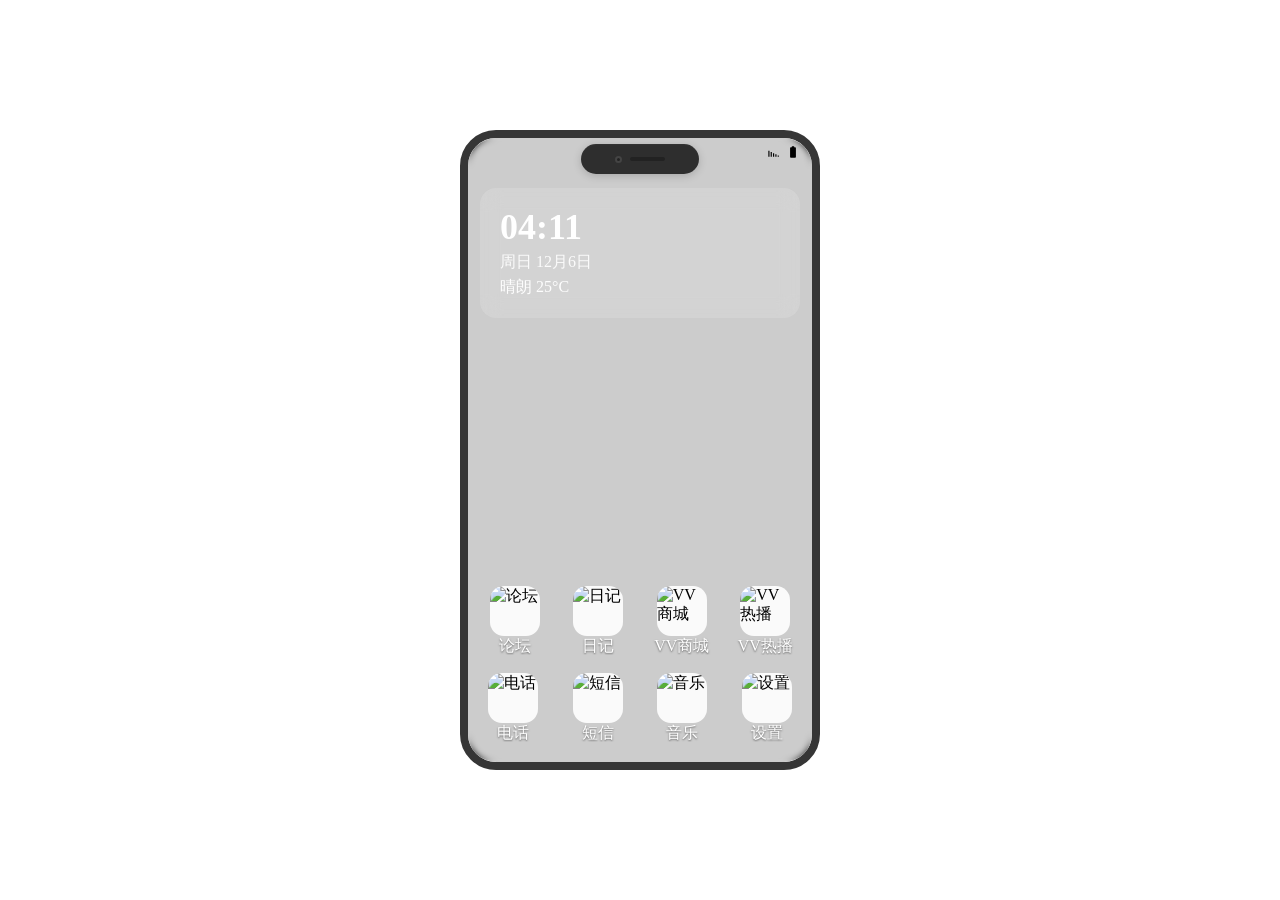
==== index.html @ 6dd8574f "目前最好" ====
<!DOCTYPE html>
<html lang="zh">
<head>
  <meta charset="UTF-8" />
  <meta name="viewport" content="width=device-width, initial-scale=1.0, maximum-scale=1.0, user-scalable=no" />
  <title>VVphone</title>
  <link rel="stylesheet" href="style.css" />
  <link rel="stylesheet" href="https://cdnjs.cloudflare.com/ajax/libs/cropperjs/1.6.1/cropper.min.css">
</head>
<body>
  <div class="phone-container" id="phoneContainer">
    <div class="screen-bg-overlay"></div>

    <div id="homePage" class="page">
      <div class="phone-notch">
        <div class="notch-sensor"></div>
        <div class="notch-forum"></div>
        <div class="notch-speaker"></div>
        <div class="notch-sensor"></div>
      </div>

      <div class="status-bar">
        <div class="status-bar-right">
          <svg class="status-icon-svg" viewBox="0 0 24 24"><path d="M20,20h2v-2h-2V20z M18,20h-2v-4h2V20z M14,20h-2v-6h2V20z M10,20H8v-8h2V20z M6,20H4v-10h2V20z"></path></svg>
          <svg class="status-icon-svg" viewBox="0 0 24 24"><path d="M15.67,4H14V2h-4v2H8.33C7.6,4,7,4.6,7,5.33v15.33C7,21.4,7.6,22,8.33,22h7.33c0.74,0,1.33-0.6,1.33-1.33V5.33C17,4.6,16.4,4,15.67,4z"></path></svg>
        </div>
      </div>

      <div class="widget-container">
        <div class="widget">
          <div class="time" id="mainTime">12:00</div>
          <div class="date" id="mainDate">周一 4月15日</div>
          <div class="weather" id="mainWeather">晴朗 25°C</div>
        </div>
      </div>

      <div class="app-grid">
        <div class="app-block" onclick="playClickSound(); triggerSlash('/send 查看论坛|/trigger')">
          <img id="icon-forum" src="https://origin.picgo.net/2026/04/15/screenshot_20260415_230401ac0e003ae5dbdd48.jpg" alt="论坛">
          <span>论坛</span>
        </div>
        <div class="app-block" onclick="playClickSound(); triggerSlash('/send 写日记|/trigger')">
          <img id="icon-diary" src="https://origin.picgo.net/2026/04/13/screenshot_20260413_214158c86ca004be758e29.jpg" alt="日记">
          <span>日记</span>
        </div>
        <div class="app-block" onclick="playClickSound(); triggerSlash('/send 逛商城|/trigger')">
          <img id="icon-vvshop" src="https://origin.picgo.net/2026/04/13/screenshot_20260413_214210c427fd5878af47f3.jpg" alt="VV商城">
          <span>VV商城</span>
        </div>
        <div class="app-block" onclick="playClickSound(); triggerSlash('/send 看直播|/trigger')">
          <img id="icon-vvplatform" src="https://origin.picgo.net/2026/04/13/screenshot_20260413_214221696afed7b7486be8.jpg" alt="VV热播">
          <span>VV热播</span>
        </div>
      </div>

      <div class="bottom-bar">
        <div class="app" onclick="playClickSound(); showDialog('addCallDialog')">
          <img id="icon-contact" src="https://origin.picgo.net/2026/04/13/screenshot_20260413_214204016ae99443901678.jpg" alt="电话">
          <span>电话</span>
        </div>
        <div class="app" onclick="playClickSound(); openContactPage()">
          <img id="icon-text" src="https://origin.picgo.net/2026/04/13/screenshot_20260413_2142073e7ab738f74ed308.jpg" alt="短信">
          <span>短信</span>
        </div>
        <div class="app" onclick="playClickSound(); triggerSlash('/send 播放音乐|/trigger')">
          <img id="icon-music" src="https://origin.picgo.net/2026/04/15/screenshot_20260415_2301265271c70deb5e9cc0.jpg" alt="音乐">
          <span>音乐</span>
        </div>
        <div class="app" onclick="playClickSound(); showDialog('settingDialog')">
          <img id="icon-setting" src="https://origin.picgo.net/2026/04/15/screenshot_20260415_230347988f62db5134cb2a.jpg" alt="设置">
          <span>设置</span>
        </div>
      </div>
    </div>

    <div id="contactPage" class="page">
      <div class="status-bar">
        <div class="status-bar-right">
          <svg class="status-icon-svg" viewBox="0 0 24 24"><path d="M20,20h2v-2h-2V20z M18,20h-2v-4h2V20z M14,20h-2v-6h2V20z M10,20H8v-8h2V20z M6,20H4v-10h2V20z"></path></svg>
          <svg class="status-icon-svg" viewBox="0 0 24 24"><path d="M15.67,4H14V2h-4v2H8.33C7.6,4,7,4.6,7,5.33v15.33C7,21.4,7.6,22,8.33,22h7.33c0.74,0,1.33-0.6,1.33-1.33V5.33C17,4.6,16.4,4,15.67,4z"></path></svg>
        </div>
      </div>

      <div class="contact-nav">
        <div class="back-btn" onclick="playClickSound(); backToHome()">
          <svg width="18" height="18" viewBox="0 0 24 24" fill="none"><path d="M15 18L9 12L15 6" stroke="#111" stroke-width="2" stroke-linecap="round"/></svg>
        </div>
        <div class="nav-title">消息</div>
        <div class="nav-action" onclick="playClickSound();showDialog('addContactDialog')">＋</div>
      </div>

      <div class="contact-body with-bottom-tabs">
        <div id="directPanel" class="panel active">
          <div class="chat-list" id="chatList"></div>
        </div>
        <div id="groupPanel" class="panel">
          <div class="chat-list" id="groupList"></div>
        </div>
        <div id="feedPanel" class="panel">
          <div class="feed-panel-wrap">
            <div class="feed-header-cover" id="feedCover">
              <div class="feed-user-box">
                <div class="feed-user-name" id="feedUserName">我</div>
                <div class="feed-user-avatar"><img id="feedMyAvatar" src="" alt=""></div>
              </div>
            </div>
            <div class="feed-list" id="feedList"></div>
          </div>
        </div>
   
        <div id="profilePage" class="panel contact-tab-page" style="display:none;">
          <div class="profile-page">
            <div class="profile-header-card">
              <label class="profile-avatar-wrap">
                <img id="myProfileAvatar" data-my-profile-avatar src="" alt="我的头像" class="profile-avatar" />
                <input id="profileAvatarInput" type="file" accept="image/*" hidden />
              </label>

              <div id="profileNickname" class="profile-nickname clickable" onclick="playClickSound();openProfileNicknameDialog()">我</div>
            </div>

            <div class="profile-section">
              <div class="profile-setting-item">
                <div class="profile-setting-text">
                  <div class="profile-setting-title">头像统一</div>
                  <div class="profile-setting-desc">开启后，聊天头像 / 动态头像 / 主页头像统一</div>
                </div>
                <label class="switch">
                  <input id="avatarUnifiedSwitch" type="checkbox" onchange="toggleAvatarUnified(this.checked)" />
                  <span class="switch-slider"></span>
                </label>
              </div>

              <div class="profile-setting-item">
                <div class="profile-setting-text">
                  <div class="profile-setting-title">背景统一</div>
                  <div class="profile-setting-desc">开启后，所有聊天会话共用同一张背景</div>
                </div>
                <label class="switch">
                  <input id="backgroundUnifiedSwitch" type="checkbox" onchange="toggleBackgroundUnified(this.checked)" />
                  <span class="switch-slider"></span>
                </label>
              </div>

              <div class="profile-setting-item clickable" onclick="playClickSound();openStickerImportDialog('file')">
                <div class="profile-setting-text">
                  <div class="profile-setting-title">导入表情</div>
                  <div class="profile-setting-desc">一次最多导入 20 张，可稍后在聊天里修改名称</div>
                </div>
                <div class="profile-setting-value">导入</div>
              </div>

              <div class="profile-setting-item clickable" onclick="playClickSound();document.getElementById('feedCoverInput')?.click()">
                <div class="profile-setting-text">
                  <div class="profile-setting-title">朋友圈封面</div>
                  <div class="profile-setting-desc">设置动态页顶部封面</div>
                </div>
                <div class="profile-setting-value">更换</div>
              </div>

              <div class="profile-setting-item clickable" onclick="playClickSound();triggerGlobalBgPick()">
                <div class="profile-setting-text">
                  <div class="profile-setting-title">一键更换背景</div>
                  <div class="profile-setting-desc">设置统一聊天背景</div>
                </div>
                <div class="profile-setting-value">选择</div>
              </div>

              <input id="globalBgInput" type="file" accept="image/*" hidden />

              <div class="profile-setting-item clickable" onclick="playClickSound();handleWalletClick()">
                <div class="profile-setting-text">
                  <div class="profile-setting-title">钱包</div>
                  <div class="profile-setting-desc">点击可获得 10 元</div>
                </div>
                <div id="walletBalance" class="profile-setting-value">¥0</div>
              </div>

              <div class="profile-setting-item">
                <div class="profile-setting-text">
                  <div class="profile-setting-title">界面字体</div>
                  <div class="profile-setting-desc">下一步接入字体切换</div>
                </div>
                <div class="profile-setting-value">待开发</div>
              </div>
            </div>
          </div>
        </div>

        <div class="contact-tabs bottom-tabs">
          <div class="contact-tab active" data-tab="direct" onclick="playClickSound();switchContactTab('direct')">聊天</div>
          <div class="contact-tab" data-tab="group" onclick="playClickSound();switchContactTab('group')">群聊</div>
          <div class="contact-tab" data-tab="feed" onclick="playClickSound();switchContactTab('feed')">动态</div>
          <div class="contact-tab" data-tab="profile" onclick="playClickSound();switchContactTab('profile')">我的</div>        
        </div>
      </div>
    </div>

    <div id="chatDetailPage" class="page">
      <div class="status-bar">
        <div class="status-bar-right">
          <svg class="status-icon-svg" viewBox="0 0 24 24"><path d="M20,20h2v-2h-2V20z M18,20h-2v-4h2V20z M14,20h-2v-6h2V20z M10,20H8v-8h2V20z M6,20H4v-10h2V20z"></path></svg>
          <svg class="status-icon-svg" viewBox="0 0 24 24"><path d="M15.67,4H14V2h-4v2H8.33C7.6,4,7,4.6,7,5.33v15.33C7,21.4,7.6,22,8.33,22h7.33c0.74,0,1.33-0.6,1.33-1.33V5.33C17,4.6,16.4,4,15.67,4z"></path></svg>
        </div>
      </div>

      <div class="chat-header">
        <div class="back-btn" onclick="playClickSound(); backToContactList()">
          <svg width="18" height="18" viewBox="0 0 24 24" fill="none"><path d="M15 18L9 12L15 6" stroke="#111" stroke-width="2" stroke-linecap="round"/></svg>
        </div>
        <div class="chat-title" id="chatDetailName">联系人</div>
        <div class="chat-action" onclick="playClickSound(); openChatSettingPage()">⋯</div>
      </div>

      <div class="chat-detail-bg" id="chatBackgroundLayer"></div>
      <div class="chat-detail-mask"></div>

      <div class="message-area" id="messageArea"></div>

      <div class="input-toolbar">
        <div class="composer-quote-preview" id="composerQuotePreview">
          <div class="composer-quote-text" id="composerQuoteText"></div>
          <button class="small-x-btn" onclick="playClickSound();clearComposerQuote()">✕</button>
        </div>

        <div class="composer-attachments" id="composerAttachments"></div>

        <div class="input-row">
          <textarea id="chatInput" placeholder></textarea>
          <button onclick="playClickSound();sendMessage()">发送</button>
        </div>

        <div class="toolbar-row-bottom">
          <div class="toolbar-icons">
            <svg onclick="playClickSound(); pickComposerImage()" viewBox="0 0 24 24"><path d="M21 19V5c0-1.1-.9-2-2-2H5c-1.1 0-2 .9-2 2v14c0 1.1.9 2 2 2h14c1.1 0 2-.9 2-2zM8.5 13.5l2.5 3.01L14.5 12l4.5 6H5l3.5-4.5z"/></svg>
            <svg onclick="playClickSound(); toggleEmojiPanel()" viewBox="0 0 24 24"><circle cx="12" cy="12" r="10" fill="#FFD93D"/><circle cx="8" cy="10" r="1.5" fill="#000"/><circle cx="16" cy="10" r="1.5" fill="#000"/><path d="M8 15c1.5 2 4 2 5.5 0" stroke="#000" stroke-width="1.5" fill="none"/></svg>
            <svg onclick="playClickSound(); openTransferDialog()" viewBox="0 0 24 24"><path d="M20 4H4c-1.1 0-2 .9-2 2v12c0 1.1.9 2 2 2h16c1.1 0 2-.9 2-2V6c0-1.1-.9-2-2-2zm0 14H4V6h16v12zM7 10h2v4H7zm4-2h2v8h-2zm4 4h2v2h-2z"/></svg>
            <svg onclick="playClickSound(); openCallFromChat()" viewBox="0 0 24 24"><path d="M6.62 10.79a15.053 15.053 0 006.59 6.59l2.2-2.2a1 1 0 011.01-.24c1.11.37 2.3.57 3.54.57a1 1 0 011 1V20a1 1 0 01-1 1C10.85 21 3 13.15 3 3a1 1 0 011-1h3.5a1 1 0 011 1c0 1.24.2 2.43.57 3.54a1 1 0 01-.24 1.01l-2.21 2.24z"/></svg>
            <svg onclick="playClickSound(); addVoiceDraft()" viewBox="0 0 24 24"><path d="M12 14c1.66 0 3-1.34 3-3V5a3 3 0 10-6 0v6c0 1.66 1.34 3 3 3zm5.3-3c0 3-2.54 5.1-5.3 5.1S6.7 14 6.7 11H5c0 3.53 2.61 6.43 6 6.92V21h2v-3.08c3.39-.49 6-3.39 6-6.92h-1.7z"/></svg>
          </div>
          <button type="button" class="reply-trigger-btn" onclick="playClickSound();replyCurrentChat()">回复</button>
        </div>

        <div class="emoji-panel" id="emojiPanel">
          <div class="emoji-drawer-bar"></div>
          <div class="emoji-panel-grid" id="emojiPanelGrid"></div>
        </div>
      </div>
    </div>

    <div id="chatSettingPage" class="page">
      <div class="status-bar">
        <div class="status-bar-right">
          <svg class="status-icon-svg" viewBox="0 0 24 24"><path d="M20,20h2v-2h-2V20z M18,20h-2v-4h2V20z M14,20h-2v-6h2V20z M10,20H8v-8h2V20z M6,20H4v-10h2V20z"></path></svg>
          <svg class="status-icon-svg" viewBox="0 0 24 24"><path d="M15.67,4H14V2h-4v2H8.33C7.6,4,7,4.6,7,5.33v15.33C7,21.4,7.6,22,8.33,22h7.33c0.74,0,1.33-0.6,1.33-1.33V5.33C17,4.6,16.4,4,15.67,4z"></path></svg>
        </div>
      </div>

      <div class="setting-header">
        <div class="back-btn" onclick="playClickSound(); backToChatDetail()">
          <svg width="18" height="18" viewBox="0 0 24 24" fill="none"><path d="M15 18L9 12L15 6" stroke="#111" stroke-width="2" stroke-linecap="round"/></svg>
        </div>
        <div class="setting-title">聊天设置</div>
        <div style="width:60px;"></div>
      </div>

      <div class="setting-page-body">
        <div class="profile-name-block">
          <h4 id="profileTitleName"></h4>
        </div>

        <div class="profile-setting-content">
          <div class="setting-group">
            <div class="setting-group-title">头像预览</div>
            <div class="setting-row">
              <div class="setting-row-left">
                <div class="setting-row-title">我的头像</div>
              </div>
              <div class="profile-preview-row">
                <div class="preview-avatar"><img id="profileMyAvatarPreview" src="" alt=""></div>
                <button type="button" onclick="playClickSound();document.getElementById('myAvatarInput')?.click()">更换</button>
              </div>
            </div>
            <div class="setting-row">
              <div class="setting-row-left">
                <div class="setting-row-title">对方头像</div>
              </div>
              <div class="profile-preview-row">
                <div class="preview-avatar"><img id="profileTheirAvatarPreview" src="" alt=""></div>
                <label for="theirAvatarInput">更换</label>
              </div>
            </div>
          </div>

          <div class="setting-group">
            <div class="setting-group-title">聊天外观</div>
            <div class="setting-row">
              <div class="setting-row-left">
                <div class="setting-row-title">聊天背景</div>
              </div>
              <button type="button" onclick="playClickSound();document.getElementById('chatBgInput')?.click()">上传</button>
            </div>
            <div class="setting-row">
              <div class="setting-row-left">
                <div class="setting-row-title">气泡格式</div>
              </div>
              <button type="button" onclick="playClickSound();openBubbleSettingPanel()">设置</button>
            </div>
          </div>

          <div class="setting-group">
            <div class="setting-group-title">时间设置</div>
            <div class="setting-row">
              <div class="setting-row-left">
                <div class="setting-row-title">时间模式</div>
              </div>
              <select id="timeModeSelect" onchange="playClickSound();onTimeModeChange()" title="时间模式选择">
                <option value="story">跟随剧情</option>
                <option value="manual">手动设置</option>
                <option value="real">跟随现实</option>
              </select>
            </div>
            <div class="setting-row" id="manualTimeRow" style="display:none;">
              <div class="setting-row-left">
                <div class="setting-row-title">设置时间</div>
              </div>
              <input type="datetime-local" id="manualTimeInput" onchange="onManualTimeChange()" style="font-size:13px;padding:6px 8px;border:1px solid #000;border-radius:8px;background:#fff;">
            </div>
            <div class="setting-row" id="currentTimePreview">
              <div class="setting-row-left">
                <div class="setting-row-title">当前时间</div>
              </div>
              <div id="timePreviewValue" style="font-size:13px;color:#555;">--</div>
            </div>
          </div>

          <div class="setting-group">
            <div class="setting-group-title">关系与状态</div>
            <div class="setting-row">
              <div class="setting-row-left">
                <div class="setting-row-title">拉黑状态</div>
              </div>
              <div class="toggle-chip" id="blockToggleChip" onclick="playClickSound();toggleBlockCurrentContact()">未拉黑</div>
            </div>
          </div>

          <div class="setting-group danger-row">
            <div class="setting-group-title">危险操作</div>
            <div class="setting-row">
              <div class="setting-row-left">
                <div class="setting-row-title">清空聊天记录</div>
              </div>
              <button onclick="playClickSound();clearCurrentChatHistory()">清空</button>
            </div>
            <div class="setting-row">
              <div class="setting-row-left">
                <div class="setting-row-title">删除聊天</div>
              </div>
              <button onclick="playClickSound();deleteCurrentChatFromSetting()">删除</button>
            </div>
          </div>

          <input id="myAvatarInput" type="file" accept="image/*" hidden />
          <input id="theirAvatarInput" type="file" accept="image/*" hidden />
          <input id="chatBgInput" type="file" accept="image/*" hidden />
        </div>
      </div>
    </div>

    <div id="callPage" class="page">
      <div class="status-bar">
        <div class="status-bar-right">
          <svg class="status-icon-svg" viewBox="0 0 24 24"><path d="M20,20h2v-2h-2V20z M18,20h-2v-4h2V20z M14,20h-2v-6h2V20z M10,20H8v-8h2V20z M6,20H4v-10h2V20z"></path></svg>
          <svg class="status-icon-svg" viewBox="0 0 24 24"><path d="M15.67,4H14V2h-4v2H8.33C7.6,4,7,4.6,7,5.33v15.33C7,21.4,7.6,22,8.33,22h7.33c0.74,0,1.33-0.6,1.33-1.33V5.33C17,4.6,16.4,4,15.67,4z"></path></svg>
        </div>
      </div>

      <div class="call-header">
        <div class="back-btn" onclick="playClickSound(); closeCallPage()">
          <svg width="18" height="18" viewBox="0 0 24 24" fill="none"><path d="M15 18L9 12L15 6" stroke="#111" stroke-width="2" stroke-linecap="round"/></svg>
        </div>
        <div class="call-title">电话</div>
        <div style="width:60px;"></div>
      </div>

      <div class="call-body">
        <div class="call-avatar"><img id="callAvatar" src="" alt="头像"></div>
        <div class="call-name" id="callName">联系人</div>
        <div class="call-status" id="callStatus">正在连接…</div>
        <div class="call-transcript" id="callTranscript"></div>

        <div class="call-input-area">
          <textarea id="callInput" placeholder="对TA说点什么，换行可拆成多句..."></textarea>
          <button onclick="playClickSound();sendCallMessage()">发送</button>
        </div>

        <div class="call-actions">
          <button class="call-action-btn sms" onclick="playClickSound();jumpCallToChat()">发短信</button>
          <button class="call-action-btn end" onclick="playClickSound();endCall()">挂断</button>
        </div>
      </div>
    </div>

    <div id="incomingCallPage" class="page">
      <div class="status-bar">
        <div class="status-bar-right">
          <svg class="status-icon-svg" viewBox="0 0 24 24"><path d="M20,20h2v-2h-2V20z M18,20h-2v-4h2V20z M14,20h-2v-6h2V20z M10,20H8v-8h2V20z M6,20H4v-10h2V20z"></path></svg>
          <svg class="status-icon-svg" viewBox="0 0 24 24"><path d="M15.67,4H14V2h-4v2H8.33C7.6,4,7,4.6,7,5.33v15.33C7,21.4,7.6,22,8.33,22h7.33c0.74,0,1.33-0.6,1.33-1.33V5.33C17,4.6,16.4,4,15.67,4z"></path></svg>
        </div>
      </div>

      <div class="call-header">
        <div style="width:60px;"></div>
        <div class="call-title">来电</div>
        <div style="width:60px;"></div>
      </div>

      <div class="incoming-body">
        <div class="incoming-avatar"><img id="incomingAvatar" src="" alt=""></div>
        <div class="incoming-name" id="incomingName">联系人</div>
        <div class="incoming-sub">来电中…</div>

        <div class="swipe-area">
          <div class="swipe-track" id="swipeTrack">
            <div class="swipe-hint-left">向左拒接</div>
            <div class="swipe-hint-right">向右接听</div>
            <div class="swipe-thumb center-start" id="swipeThumb">●</div>
          </div>
        </div>
      </div>
    </div>

    <div id="settingDialog" class="dialog">
      <div class="dialog-content">
        <h3>自定义设置</h3>
        <div style="margin-bottom:12px;">
          <label style="font-size:13px; display:block; margin-bottom:5px;">📱 手机边框颜色：</label>
          <input type="color" id="borderColorPicker" value="#363636" style="padding:4px; height:40px;">
        </div>
        <div style="margin-bottom:12px;">
          <label style="font-size:13px; display:block; margin-bottom:5px;">✏️ 主屏幕字体颜色：</label>
          <input type="color" id="textColorPicker" value="#ffffff" style="padding:4px; height:40px;">
        </div>
        <select id="iconSelect">
          <option value="">请选择要替换的图标</option>
          <option value="icon-forum">论坛</option>
          <option value="icon-diary">日记</option>
          <option value="icon-vvshop">VV商城</option>
          <option value="icon-vvplatform">VV热播</option>
          <option value="icon-contact">电话</option>
          <option value="icon-text">短信</option>
          <option value="icon-music">音乐</option>
          <option value="icon-setting">设置</option>
          <option value="wallpaper">手机壁纸</option>
        </select>
        <div style="margin:12px 0;">
          <label style="font-size:13px;">屏幕背景透明度：</label>
          <input type="range" id="bgOpacity" min="0" max="0.8" step="0.05" value="0.2">
        </div>
        <div style="margin:12px 0;">
          <label style="font-size:13px;">屏幕磨砂模糊度：</label>
          <input type="range" id="bgBlur" min="0" max="20" step="1" value="3">
        </div>
        <input type="file" id="imageUpload" accept="image/*">
        <div class="preview-box"><span>图片预览区</span></div>
        <div class="dialog-buttons">
          <button onclick="playClickSound();confirmReplace()">确认替换</button>
          <button onclick="playClickSound();closeDialog('settingDialog')">关闭</button>
        </div>
      </div>
    </div>

    <!-- 添加联系人 - 主选择弹窗 -->
    <div id="addContactDialog" class="dialog">
      <div class="dialog-content">
        <h3>添加联系人</h3>
        <div class="dialog-buttons" style="flex-direction:column;gap:12px;">
          <button onclick="playClickSound();closeDialog('addContactDialog');showDialog('existingBridgeDialog')" style="width:100%;padding:12px;font-size:15px;">已绑定角色（新建会话）</button>
          <button onclick="playClickSound();closeDialog('addContactDialog');showDialog('newBridgeDialog')" style="width:100%;padding:12px;font-size:15px;">新绑定角色</button>
          <button onclick="playClickSound();closeDialog('addContactDialog')" style="width:100%;padding:12px;font-size:15px;color:#999;">取消</button>
        </div>
      </div>
    </div>

    <!-- 已绑定角色 - 选择并新建会话 -->
    <div id="existingBridgeDialog" class="dialog">
      <div class="dialog-content">
        <h3>选择已绑定角色</h3>
        <div id="existingBridgeList" style="max-height:200px;overflow-y:auto;margin-bottom:12px;"></div>
        <input type="text" id="existingBridgeDisplayName" placeholder="备注名（选填，默认同角色名）">
        <div class="dialog-buttons">
          <button onclick="playClickSound();addContactFromExisting()">新建会话</button>
          <button onclick="playClickSound();closeDialog('existingBridgeDialog')">取消</button>
        </div>
      </div>
    </div>

    <!-- 新绑定角色 -->
    <div id="newBridgeDialog" class="dialog">
      <div class="dialog-content">
        <h3>新绑定角色</h3>
        <input type="text" id="newBridgeDisplayName" placeholder="备注名（选填，默认同角色名）">
        <input type="text" id="newBridgeName" placeholder="绑定角色名（必填）">
        <div class="dialog-buttons">
          <button onclick="playClickSound();addContactFromNew()">确认添加</button>
          <button onclick="playClickSound();closeDialog('newBridgeDialog')">取消</button>
        </div>
      </div>
    </div>

    <!-- 修改备注弹窗 -->
    <div id="renameDialog" class="dialog">
      <div class="dialog-content">
        <h3>修改备注</h3>
        <input type="text" id="renameInput" placeholder="输入新备注名">
        <div style="font-size:12px;color:#888;margin-bottom:12px;" id="renameInfo"></div>
        <div class="dialog-buttons">
          <button onclick="playClickSound();confirmRename()">确认</button>
          <button onclick="playClickSound();closeDialog('renameDialog')">取消</button>
        </div>
      </div>
    </div>

    <div id="addCallDialog" class="dialog">
      <div class="dialog-content">
        <h3>拨打电话</h3>
        <input type="text" id="callTargetName" placeholder="请输入要拨打的角色名称">
        <div class="dialog-buttons">
          <button onclick="playClickSound();startCallFromDialog()">拨出</button>
          <button onclick="playClickSound();closeDialog('addCallDialog')">取消</button>
        </div>
      </div>
    </div>

    <div id="addGroupDialog" class="dialog">
      <div class="dialog-content">
        <h3>新建群聊</h3>
        <input type="text" id="groupName" placeholder="请输入群聊名称">
        <textarea id="groupMembers" placeholder="输入成员名称，换行分隔"></textarea>
        <div class="dialog-buttons">
          <button onclick="playClickSound();addGroup()">创建群聊</button>
          <button onclick="playClickSound();closeDialog('addGroupDialog')">取消</button>
        </div>
      </div>
    </div>

    <div id="postFeedDialog" class="dialog">
      <div class="dialog-content">
        <h3>发布动态</h3>
        <textarea id="feedContentInput" placeholder="分享这一刻..."></textarea>
        <input type="file" id="feedPostImages" accept="image/*" multiple>
        <div class="preview-box" id="feedPostPreview"><span>最多9张图片</span></div>
        <div class="dialog-buttons">
          <button onclick="playClickSound();addFeedPost()">发布</button>
          <button onclick="playClickSound();closeDialog('postFeedDialog')">取消</button>
        </div>
      </div>
    </div>

    <div id="feedImageViewer" class="feed-image-viewer" onclick="playClickSound();closeFeedImageViewer()">
      <img id="feedImageViewerImg" src="" alt="">
    </div>

    <div id="transferDialog" class="dialog">
      <div class="dialog-content">
        <h3>转账</h3>
        <input type="number" id="transferAmount" placeholder="请输入金额">
        <input type="text" id="transferNote" placeholder="备注（可选）">
        <div class="dialog-buttons">
          <button onclick="playClickSound();confirmTransfer()">确认转账</button>
          <button onclick="playClickSound();closeDialog('transferDialog')">取消</button>
        </div>
      </div>
    </div>

    <div id="receiveTransferDialog" class="dialog">
      <div class="dialog-content transfer-receive-panel">
        <div class="transfer-popup-card">
          <div class="transfer-popup-title">转账</div>
          <div id="receiveTransferAmount" class="transfer-popup-amount">¥0</div>
          <div id="receiveTransferNote" class="transfer-popup-note">备注</div>
          <div id="receiveTransferState" class="transfer-popup-state">待收款</div>
        </div>

        <div id="receiveTransferActions" class="dialog-buttons transfer-popup-actions">
          <button onclick="playClickSound();returnIncomingTransfer()">退回</button>
          <button onclick="playClickSound();acceptIncomingTransfer()">确认接受</button>
        </div>

        <div class="dialog-buttons">
          <button onclick="playClickSound();closeDialog('receiveTransferDialog')">关闭</button>
        </div>
      </div>
    </div>

    <div id="imageSendDialog" class="dialog">
      <div class="dialog-content">
        <h3>发送图片</h3>
        <input type="file" id="sendImageInput" accept="image/*">
        <div class="preview-box" id="sendImagePreviewBox"><span>图片预览区</span></div>
        <input type="text" id="sendImageDesc" placeholder="图片描述（可选）">
        <div class="dialog-buttons">
          <button onclick="playClickSound();confirmImageDraft()">确认</button>
          <button onclick="playClickSound();closeDialog('imageSendDialog')">取消</button>
        </div>
      </div>
    </div>

    <div id="voiceDialog" class="dialog">
      <div class="dialog-content">
        <h3>发送语音</h3>
        <textarea id="voiceTextInput" placeholder="请输入语音转文字内容..."></textarea>
        <input type="number" id="voiceDurationInput" placeholder="语音时长（秒，可选）">
        <div class="dialog-buttons">
          <button onclick="playClickSound();confirmVoiceDraft()">确认</button>
          <button onclick="playClickSound();closeDialog('voiceDialog')">取消</button>
        </div>
      </div>
    </div>

    <div id="stickerImportDialog" class="dialog">
      <div class="dialog-content">
        <h3>添加表情包</h3>
        <input type="text" id="stickerNameInput" placeholder="表情名称 / 识别描述">
        <input type="text" id="stickerUrlInput" placeholder="图片URL（URL添加时填写）">
        <input type="file" id="stickerFileInput" accept="image/*" multiple>
        <div class="preview-box" id="stickerImportPreview"><span>表情预览区</span></div>
        <div class="dialog-buttons">
          <button onclick="playClickSound();confirmStickerImport()">确认添加</button>
          <button onclick="playClickSound();closeDialog('stickerImportDialog')">取消</button>
        </div>
      </div>
    </div>

    <div id="profileNicknameDialog" class="dialog">
      <div class="dialog-content">
        <h3>修改昵称</h3>
        <input type="text" id="profileNicknameDialogInput" maxlength="20" placeholder="请输入昵称">
        <div class="dialog-buttons">
          <button onclick="playClickSound();confirmProfileNicknameChange()">确认</button>
          <button onclick="playClickSound();closeDialog('profileNicknameDialog')">取消</button>
        </div>
      </div>
    </div>

    <!-- 气泡设置面板 -->
    <div id="bubbleSettingPanel" class="bubble-setting-overlay" style="display:none;">
      <div class="bubble-setting-container">
        <!-- 顶部栏 -->
        <div class="bubble-setting-header">
          <button class="bubble-back-btn" onclick="playClickSound();closeBubbleSettingPanel()">←</button>
          <div class="bubble-setting-title">气泡格式</div>
          <button class="bubble-reset-btn" onclick="playClickSound();resetBubbleSetting()">重置</button>
        </div>

        <!-- 角色/用户 切换 Tab -->
        <div class="bubble-tab-bar">
          <div class="bubble-tab active" data-tab="ai" onclick="playClickSound();switchBubbleTab('ai')">角色气泡</div>
          <div class="bubble-tab" data-tab="user" onclick="playClickSound();switchBubbleTab('user')">我的气泡</div>
        </div>

        <!-- 预览区 -->
        <div class="bubble-preview-area">
          <div class="bubble-preview-wrapper">
            <div id="bubblePreviewBox" class="bubble-preview-box" style="background:#fff;color:#000;">
              预览
            </div>
          </div>
        </div>

        <!-- 设置区 -->
        <div class="bubble-controls">
          <div class="bubble-control-row">
            <span class="bubble-control-label">气泡颜色</span>
            <div class="bubble-color-group">
              <input type="color" id="bubbleBgColorPicker" value="#ffffff"
                    oninput="onBubbleColorChange()">
              <span class="bubble-color-hex" id="bubbleBgHex">#FFFFFF</span>
            </div>
          </div>

          <div class="bubble-control-row">
            <span class="bubble-control-label">字体颜色</span>
            <div class="bubble-color-group">
              <input type="color" id="bubbleTextColorPicker" value="#000000"
                    oninput="onBubbleColorChange()">
              <span class="bubble-color-hex" id="bubbleTextHex">#000000</span>
            </div>
          </div>

          <div class="bubble-control-row">
            <span class="bubble-control-label">圆角大小</span>
            <div class="bubble-range-group">
              <input type="range" id="bubbleRadiusRange" min="0" max="30" value="18"
                    oninput="onBubbleColorChange()">
              <span id="bubbleRadiusValue">18px</span>
            </div>
          </div>
        </div>

        <!-- 保存按钮 -->
        <div class="bubble-save-row">
          <button class="bubble-save-btn" onclick="playClickSound();saveBubbleSetting()">保存</button>
        </div>
      </div>
    </div>

    <div id="operationMenu" class="operation-menu">
      <div class="menu-item" id="stickyBtn" onclick="playClickSound();toggleSticky()">置顶</div>
      <div class="menu-item danger" onclick="playClickSound();deleteContact()">删除联系人</div>
    </div>

    <div id="messageOperationMenu" class="message-operation-menu">
      <div class="menu-item" onclick="playClickSound();quoteCurrentMessage()">引用</div>
      <div class="menu-item" onclick="playClickSound();recallCurrentMessage()">撤回</div>
      <div class="menu-item danger" onclick="playClickSound();deleteCurrentMessage()">删除</div>
    </div>
       <input type="file" id="feedCoverInput" class="hidden-file" accept="image/*">
  </div>

  <audio id="clickSound" src="https://assets.mixkit.co/active_storage/sfx/2568/2568-preview.mp3" preload="auto"></audio>
  <script src="https://cdnjs.cloudflare.com/ajax/libs/cropperjs/1.6.1/cropper.min.js"></script>
  <script src="app.js"></script>

  <!-- 图片裁剪弹窗 -->
  <div id="imageCropDialog" style="display:none; position:fixed; top:0; left:0; width:100%; height:100%; background:rgba(0,0,0,0.8); z-index:10000; flex-direction:column; align-items:center; justify-content:center;">
    <div style="background:#fff; border-radius:12px; padding:20px; width:85vw; max-width:500px; display:flex; flex-direction:column; box-shadow:0 10px 30px rgba(0,0,0,0.3);">
      <div style="width:100%; height:60vh; min-height:250px; overflow:hidden; background:#f0f0f0;">
        <img id="cropTargetImage" style="max-width:100%; display:block;">
      </div>
      <div style="margin-top:20px; text-align:right; display:flex; justify-content:flex-end; gap:15px;">
        <button onclick="closeCropDialog()" style="padding:10px 20px; font-size:16px; border:1px solid #ddd; background:#fff; border-radius:6px; cursor:pointer;">取消</button>
        <button onclick="confirmCrop()" style="padding:10px 20px; font-size:16px; background:#07c160; color:#fff; border:none; border-radius:6px; cursor:pointer; font-weight:bold;">确定裁剪</button>
      </div>
    </div>
  </div>
</body>
</html>
---- style.css ----
*{margin:0;padding:0;box-sizing:border-box;-webkit-tap-highlight-color:transparent}
html,body{width:100%;height:100%;background:transparent;overflow:hidden}
body{display:flex;justify-content:center;align-items:center;background:transparent}
.phone-container{
  --phone-border:#261503;
  --text-color:#ffffff;
  width:min(95vw,360px);
  height:min(85vh,640px);
  border:8px solid var(--phone-border);
  border-radius:36px;
  background-image:url('https://s41.ax1x.com/2026/04/13/peBWtbV.jpg');
  background-size:cover;background-position:center;
  position:relative;overflow:hidden;
}
.screen-bg-overlay{position:absolute;inset:0;z-index:0;pointer-events:none;background:rgba(0,0,0,.2);backdrop-filter:blur(3px)}
.page{width:100%;height:100%;position:absolute;inset:0}
#homePage{display:block;z-index:1}
#contactPage,#chatDetailPage,#callPage,#incomingCallPage,#chatSettingPage{
  background:#fff;z-index:999;display:none;animation:slideIn .3s ease forwards
}
#chatDetailPage {
  position: relative;
  height: 100%;
  overflow: hidden;
}
@keyframes slideIn{from{transform:translateX(100%)}to{transform:translateX(0)}}
@keyframes slideOut{from{transform:translateX(0)}to{transform:translateX(100%)}}
/* ===== iPhone 16 Pro 风格顶部灵动岛 ===== */
.phone-notch {
  position: absolute;
  top: 6px;
  left: 50%;
  transform: translateX(-50%);
  width: 118px;
  height: 30px;
  background: color-mix(in srgb, var(--phone-border) 85%, #000 15%);
  border-radius: 999px;
  z-index: 10000;
  display: flex;
  justify-content: center;
  align-items: center;
  gap: 8px;
  box-shadow: 0 1px 2px rgba(255,255,255,0.04) inset, 0 2px 8px rgba(0,0,0,0.18);
}

/* 左右小点隐藏，避免太像老式刘海 */
.notch-sensor {
  display: none;
}

/* 摄像头小圆点 */
.notch-forum {
  width: 10px;
  height: 10px;
  background: radial-gradient(circle at 35% 35%, #2a2f45 0%, #171717 45%, #050505 100%);
  border: 1px solid rgba(255,255,255,0.04);
  border-radius: 50%;
}

/* 听筒/岛内部暗槽 */
.notch-speaker {
  width: 42px;
  height: 6px;
  background: rgba(255,255,255,0.06);
  border-radius: 999px;
}
.notch-forum{width:7px;height:7px;background:#222;border-radius:50%;border:2px solid #444}
.notch-speaker{width:35px;height:4px;background:#222;border-radius:2px}
.notch-sensor{width:5px;height:5px;background:#222;border-radius:50%;border:1px solid #444}
.status-bar {
  position: absolute;
  top: 0;
  left: 0;
  width: 100%;
  height: 28px;
  display: flex;
  align-items: center;
  padding: 0 16px;
  font-size: 11px;z-index: 1000;background: transparent;color: #fff;display:flex;
  justify-content:space-between;align-items:center;padding:0 12px;font-size:11px;
  z-index:1000;color:#fff
}
.status-bar-left,.status-bar-right{display:flex;align-items:center}
.status-bar-right{gap:6px}.status-icon-svg{width:14px;height:14px;fill:#000}
.status-bar {
  justify-content: flex-end;
}
.widget-container{position:absolute;top:50px;left:12px;right:12px;z-index:1}
.widget{
  background:rgba(255,255,255,.15);backdrop-filter:blur(10px);border-radius:16px;
  padding:20px;width:100%;color:var(--text-color);display:flex;flex-direction:column;gap:4px
}
.widget .time{font-size:36px;font-weight:700;line-height:1.1}
.widget .date{font-size:16px;opacity:.9}
.widget .weather{font-size:16px;opacity:.95;margin-top:0px}
.app-grid{
  position:absolute;top:440px;left:8px;right:8px;display:grid;
  grid-template-columns:repeat(4,1fr);gap:6px
}
.app-block{
  display:flex;flex-direction:column;align-items:center;background:transparent;
  border-radius:12px;padding:8px 4px;transition:transform .2s;cursor:pointer;min-height:70px
}
.app-block:hover,.bottom-bar .app:hover{transform:scale(1.05)}
.app-block img,.bottom-bar .app img{
  width:50px;height:50px;background-color:rgba(255,255,255,.9);border-radius:14px;
  margin-bottom:0px;object-fit:cover
}
.app-block span,
.bottom-bar .app span{
  display:block;
  width:100%;
  font-size:16px;
  line-height:1.2;
  color:var(--text-color, #fff);
  text-align:center;
  text-shadow:0 1px 2px rgba(0,0,0,.5);
  white-space:nowrap;
  overflow:hidden;
  text-overflow:ellipsis;
}
.bottom-bar{
  position:absolute;left:6px;right:6px;bottom:20px;display:grid;grid-template-columns:repeat(4,1fr);gap:6px
}
.bottom-bar .app{display:flex;flex-direction:column;align-items:center;cursor:pointer}
.dialog{
  position:absolute;inset:0;background:rgba(0,0,0,.4);backdrop-filter:blur(5px);
  display:none;justify-content:center;align-items:center;z-index:10000;opacity:0;transition:all .3s ease
}
.dialog.show{opacity:1}
.dialog-content{
  background:#fde5ec;padding:18px;border-radius:16px;width:90%;max-width:290px;max-height:74vh;
  overflow-y:auto;transform:scale(.9);transition:all .3s ease;border:2px solid #000
}
.dialog.show .dialog-content{transform:scale(1)}
.dialog-content h3{margin:0 0 15px;color:#000;font-size:1.06em;text-align:center}
.dialog-content input,.dialog-content select,.dialog-content textarea{
  width:100%;padding:10px 12px;border:1px solid #000;border-radius:8px;margin-bottom:12px;
  font-size:14px;background:#fff;color:#000
}
.dialog-content textarea{min-height:90px;resize:none}
.preview-box{
  width:100%;min-height:80px;border:2px dashed #000;border-radius:12px;margin-bottom:12px;
  display:flex;justify-content:center;align-items:center;background:#fff;flex-wrap:wrap;gap:6px;padding:8px
}
.preview-box span{color:#000;font-size:12px}
.preview-box img{max-width:68px;max-height:68px;object-fit:cover;border-radius:8px}
.dialog-buttons{display:flex;gap:10px;justify-content:flex-end}
.dialog-buttons button{
  padding:8px 16px;border:1px solid #000;border-radius:8px;cursor:pointer;font-size:14px;background:#fff;color:#000
}
.contact-nav, .chat-header, .call-header, .setting-header {
  width: 100%;
  height: 40px;
  background: #fff;
  display: flex;
  align-items: center;
  padding: 0 12px;
  margin-top: 10px;
  border-bottom: 1px solid #e5e5e5;
  position: sticky;
  top: 25px;
  z-index: 100;
  box-sizing: border-box;
}
.contact-nav{height:40px}
.back-btn{display:flex;align-items:center;gap:4px;color:#111;font-size:16px;cursor:pointer;min-width:30px}
.nav-title,.chat-title,.call-title,.setting-title{flex:1;text-align:center;font-size:16px;font-weight:600;color:#111}
.nav-action,.chat-action{min-width:36px;display:flex;justify-content:flex-end;align-items:center;font-size:24px;color:#111;cursor:pointer}
.contact-body {
  position: absolute;
  top: 62px;
  left: 0;
  right: 0;
  bottom: 0;
  background: #fff;
  overflow: hidden;
  box-sizing: border-box;
}
.with-bottom-tabs{padding-bottom:40px}
.panel{width:100%;height:100%;overflow-y: auto;overflow-x: hidden;display: none;box-sizing: border-box;}
.panel.active{display:block}
.contact-tabs {
  display: flex;
  background: #fff;
  border-top: 1px solid #ececec;
}
.bottom-tabs{
  position:absolute;left:0;right:0;bottom:0;z-index:30
}
.contact-tab{
  flex:1;text-align:center;padding:10px 0;font-size:16px;color:#666;cursor:pointer;position:relative
}
.contact-tab.active{color:#111;font-weight:600}
.contact-tab.active::after{
  content:'';position:absolute;left:22%;right:22%;bottom:0;height:2px;background:#111;border-radius:99px
}
.chat-list{width:100%;height:100%;overflow-y:auto;background:#fff}
.sticky-title{padding:6px 12px;font-size:11px;color:#999;background:#f5f5f5}
.chat-item{
  position:relative;width:100%;padding:10px 12px;display:flex;align-items:center;gap:10px;
  border-bottom:1px solid #f0f0f0;cursor:pointer
}
.chat-avatar{width:44px;height:44px;border-radius:8px;flex-shrink:0;overflow:hidden;background:#ddd}
.chat-avatar img,.message-avatar img,.call-avatar img,.profile-avatar-big img,.preview-avatar img,.feed-user-avatar img,.feed-post-avatar img,.incoming-avatar img{
  width:100%;height:100%;object-fit:cover
}
.chat-info{flex:1;min-width:0}
.chat-name-row{display:flex;justify-content:space-between;align-items:center;gap:8px}
.chat-name{font-size:15px;color:#111}
.chat-type-badge{flex-shrink:0;font-size:10px;color:#666;background:#f2f2f2;padding:2px 6px;border-radius:999px}
.chat-time{font-size:11px;color:#999}
.chat-last-msg{font-size:12px;color:#999;margin-top:2px;white-space:nowrap;overflow:hidden;text-overflow:ellipsis}
.sticky-tag{position:absolute;top:0;right:0;background:#ff9500;color:#fff;font-size:9px;padding:2px 4px}
.operation-menu,.message-operation-menu{
  position:absolute;background:#fff;border-radius:10px;box-shadow:0 2px 12px rgba(0,0,0,.15);
  z-index:1000;display:none;overflow:hidden
}
.operation-menu.show,.message-operation-menu.show{display:block}
.menu-item{padding:10px 14px;font-size:13px;cursor:pointer;white-space:nowrap}
.menu-item+.menu-item{border-top:1px solid #f0f0f0}
.menu-item.danger{color:#ff3b30}
.empty-state{
  width:100%;height:100%;display:flex;flex-direction:column;justify-content:center;align-items:center;
  color:#999;gap:10px;padding:20px;text-align:center
}

/* feed */
.feed-panel-wrap{background:#ededed;min-height:100%}
.feed-header-cover{
  position:relative;height:170px;background-size:cover;background-position:center;
  background-image:url('https://images.unsplash.com/photo-1506744038136-46273834b3fb?q=80&w=900&auto=format&fit=crop')
}
.feed-user-box{position:absolute;right:14px;bottom:-22px;display:flex;align-items:flex-end;gap:10px}
.feed-user-name{color:#fff;font-size:16px;font-weight:700;text-shadow:0 1px 3px rgba(0,0,0,.5);margin-bottom:24px}
.feed-user-avatar{width:62px;height:62px;border:3px solid #fff;background:#ddd;overflow:hidden;border-radius:10px}
.feed-list{padding:34px 12px 20px}
.feed-card{display:flex;gap:10px;padding:12px 0;border-bottom:1px solid #e7e7e7}
.feed-post-avatar{width:38px;height:38px;border-radius:8px;overflow:hidden;background:#ddd;flex-shrink:0}
.feed-main{flex:1}
.feed-author{font-size:15px;font-weight:600;color:#576b95;margin-bottom:4px}
.feed-content{font-size:14px;color:#222;line-height:1.55;white-space:pre-wrap;margin-bottom:8px}
.feed-image-grid{display:grid;grid-template-columns:repeat(3,1fr);gap:4px;max-width:220px;margin-bottom:8px}
.feed-image-grid img{width:100%;aspect-ratio:1/1;object-fit:cover;border-radius:6px}
.feed-meta-row{display:flex;justify-content:space-between;align-items:center}
.feed-meta{font-size:12px;color:#999}
.feed-comment-box{margin-top:8px;background:#f6f6f6;border-radius:8px;padding:8px;display:flex;flex-direction:column;gap:5px}
.feed-comment{font-size:12px;color:#444;line-height:1.4}
.feed-comment strong{color:#576b95}
.feed-op-btn{border:none;background:#f2f2f2;padding:4px 8px;border-radius:6px;font-size:12px;cursor:pointer}

/* chat */
.chat-detail-bg{position:absolute;inset:63px 0 0 0;background-size:cover;background-position:center;z-index:0}
.chat-detail-page {
  display: flex;
  flex-direction: column;
  height: 100%;
  min-height: 0;
  position: relative;
  overflow: hidden;
}
.message-area {
  position: absolute;
  top: 50px;
  left: 0;
  right: 0;
  bottom: 104px;
  z-index: 1;
  overflow-y: auto;
  overflow-x: hidden;
  padding: 12px;
  display: flex;
  flex-direction: column;
  gap: 8px;
  box-sizing: border-box;
  transition: bottom .25s ease;
}
.time-divider{
  align-self:center;
  font-size:12px;
  color:#888;
  background:rgba(255,255,255,.65);
  padding:4px 10px;
  border-radius:999px;
  margin:4px 0 8px;
}
.message-row{display:flex}
.message-row.me{justify-content:flex-end}
.message-group{
  display:flex;align-items:flex-start;gap:8px;max-width:90%
}
.message-row.me .message-group{flex-direction:row-reverse}
.message-avatar{
  width:40px;height:40px;border-radius:10px;overflow:hidden;flex-shrink:0;background:#ddd;margin-top:2px
}
.message-stack{display:flex;flex-direction:column;gap:4px}
.message-sender{font-size:11px;color:#888;margin:0 6px}
.quote-box{
  background:rgba(0,0,0,.05);border-left:3px solid #7d8fb3;padding:6px 8px;border-radius:8px;
  font-size:12px;color:#666;margin-bottom:2px
}
.quote-box strong{color:#576b95}
.message-bubble{
  max-width:220px;padding:10px 14px;border-radius:18px;font-size:14px;line-height:1.45;
  word-break:break-word;background:#fff;box-shadow:0 1px 2px rgba(0,0,0,.05)
}
.message-row.me .message-bubble{background:#0c6cde;color:#fff}
.message-row.me .sticker-bubble {
  background: transparent !important;
}
.recalled-tip{
  display:inline-block;background:rgba(255,255,255,.78);color:#888;padding:8px 12px;border-radius:14px;
  font-size:12px;border:1px dashed #d2d2d2;cursor:pointer
}
.hidden-original{display:none;margin-top:4px}
.sticker-bubble,
.image-bubble {
  background: transparent !important;
  box-shadow: none !important;
  padding: 0 !important;
}
.sticker-bubble {
  max-width: 96px;
}
.sticker-bubble img {
  display: block;
  width: 84px;
  height: 84px;
  object-fit: cover;
  border-radius: 12px;
}
.image-bubble img{width:140px;max-height:180px;object-fit:cover;border-radius:14px;display:block}
/*.image-desc{margin-top:4px;padding:8px 10px;background:#fff;border-radius:12px;font-size:12px;color:#555}*/
.voice-bubble{min-width:130px}
.voice-main{display:flex;align-items:center;gap:8px}
.voice-icon{
  width:22px;height:22px;border-radius:50%;background:rgba(0,0,0,.08);display:flex;justify-content:center;align-items:center;font-size:12px
}
.voice-text{font-size:12px;color:#666;margin-top:6px}
.transfer-card{
  width:220px;
  border-radius:16px;
  overflow:hidden;
  color:#fff;
  box-shadow:0 6px 12px rgba(0,0,0,.18);
  cursor:pointer;
  user-select:none;
  transition:transform .15s ease, opacity .2s ease, box-shadow .2s ease;
}

.transfer-card:active{
  transform:scale(.98);
}

.transfer-card.pending{
  background:linear-gradient(135deg,#f8a93e 0%,#f38b27 100%);
  box-shadow:0 6px 12px rgba(243,139,39,.25);
}

.transfer-card.success{
  background:linear-gradient(135deg,#34c759 0%,#18a84a 100%);
  box-shadow:0 6px 12px rgba(24,168,74,.25);
}

.transfer-card.returned{
  background:linear-gradient(135deg,#4f8df7 0%,#2f6fe4 100%);
  box-shadow:0 6px 12px rgba(47,111,228,.22);
}

.transfer-card-top{
  display:flex;
  align-items:center;
  gap:10px;
  padding:14px;
}

.transfer-icon{
  width:40px;
  height:40px;
  background:rgba(255,255,255,.18);
  border-radius:12px;
  display:flex;
  justify-content:center;
  align-items:center;
  font-size:22px;
  font-weight:700;
}

.transfer-text .transfer-amount{
  font-size:18px;
  font-weight:700;
  line-height:1.2;
}

.transfer-text .transfer-note{
  font-size:12px;
  opacity:.92;
  margin-top:2px;
  word-break:break-word;
}

.transfer-card-bottom{
  background:rgba(255,255,255,.14);
  padding:8px 14px;
  font-size:12px;
}
.composer-quote-preview{
  display:none;align-items:center;justify-content:space-between;gap:8px;background:#f3f4f6;
  border-left:3px solid #7d8fb3;border-radius:10px;padding:8px 10px;margin-bottom:8px
}
.composer-quote-text{font-size:12px;color:#555;line-height:1.4;flex:1}
.composer-attachments{display:none;flex-wrap:wrap;gap:8px;margin-bottom:8px}
.attach-chip{
  display:flex;align-items:center;gap:6px;background:#f6f6f6;border-radius:12px;padding:6px 8px;max-width:100%
}
.attach-chip img{width:34px;height:34px;border-radius:8px;object-fit:cover}
.attach-chip-text{font-size:12px;color:#444;max-width:170px;white-space:nowrap;overflow:hidden;text-overflow:ellipsis}
.attach-chip-close{border:none;background:transparent;font-size:16px;cursor:pointer;color:#888}
.input-row{display:flex;align-items:flex-end;gap:8px}
.input-row textarea {
  flex: 1;
  padding: 0 12px;
  border: 1px solid #ddd;
  border-radius: 16px;
  font-size: 16px;
  line-height: 40px;
  background: #f8f8f8;
  outline: none;
  height: 40px;
  min-height: 0 !important;
  max-height: 90px;
  overflow: hidden;
}
.input-row button{
  background:#0c6cde;border:none;color:#fff;font-weight:600;padding:10px 14px;border-radius:24px;font-size:14px;cursor:pointer;flex-shrink:0
}
.toolbar-row-bottom{display:flex;justify-content:space-between;align-items:center;margin-top:8px}
.toolbar-icons{display:flex;gap:18px;align-items:center}
.toolbar-icons svg{width:24px;height:24px;fill:#555;cursor:pointer}
.reply-trigger-btn{
  border:none;background:#111;color:#fff;padding:8px 14px;border-radius:999px;font-size:14px;cursor:pointer
}
.emoji-panel {
  height: 0;
  overflow: hidden;
  margin-top: 8px;
  background: #fff;
  padding: 0 10px;
  box-sizing: border-box;
  transition: height .25s ease, padding .25s ease;
}

.emoji-panel.show {
  height: 220px;
  padding: 12px 10px 14px;
}

.emoji-panel-grid {
  display: grid;
  grid-template-columns: repeat(4, 1fr);
  gap: 8px;
  align-content: start;
  overflow-y: auto;
  max-height: 100%;
}
.emoji-item {
  background: #f6f6f6;
  border-radius: 12px;
  padding: 8px;
  text-align: center;
  cursor: pointer;
  box-sizing: border-box;
}

.emoji-item img {
  width: 54px;
  height: 54px;
  object-fit: cover;
  border-radius: 10px;
  margin-bottom: 4px;
  display: block;
  margin-left: auto;
  margin-right: auto;
}

.emoji-item span {
  display: block;
  font-size: 11px;
  color: #555;
  line-height: 1.3;
}
.small-x-btn{border:none;background:transparent;color:#999;font-size:16px;cursor:pointer}
.composer-quote-preview{
  display:none;
  align-items:center;
  justify-content:space-between;
  gap:8px;
  background:#f3f4f6;
  border-radius:12px;
  padding:8px 10px;
  margin-bottom:8px;
}
.composer-quote-text{
  font-size:12px;
  color:#555;
  overflow:hidden;
  text-overflow:ellipsis;
  white-space:nowrap;
}
.composer-attachments{
  display:none;
  flex-direction:column;
  gap:6px;
  margin-bottom:8px;
}
.composer-attachment-item{
  display:flex;
  align-items:center;
  justify-content:space-between;
  gap:8px;
  background:#f7f7f7;
  border-radius:12px;
  padding:8px 10px;
  font-size:12px;
  color:#444;
}
.composer-attachment-item button{
  border:none;
  background:transparent;
  color:#888;
  cursor:pointer;
  font-size:14px;
}

/* call */
.call-body{
  height:calc(100% - 50px);background:linear-gradient(180deg,#f7d9e9 0%,#f4f4f4 100%);
  display:flex;flex-direction:column;align-items:center;padding:24px 18px 14px
}
.call-avatar{width:84px;height:84px;border-radius:24px;overflow:hidden;background:#ddd;margin-top:18px;margin-bottom:12px}
.call-name{font-size:20px;font-weight:700;color:#111;margin-bottom:8px}
.call-status{font-size:13px;color:#666;margin-bottom:16px}
.call-transcript{
  width:100%;flex:1;background:rgba(255,255,255,.65);border:1px solid rgba(0,0,0,.06);
  border-radius:18px;padding:12px;overflow-y:auto;display:flex;flex-direction:column;gap:8px
}
.call-line{font-size:14px;line-height:1.5;color:#222;padding:8px 10px;border-radius:12px;background:rgba(255,255,255,.9)}
.call-line.me{align-self:flex-end;background:#dff7c9}
.call-input-area{width:100%;display:flex;gap:8px;margin-top:12px}
.call-input-area textarea{
  flex:1;min-height:42px;max-height:80px;resize:none;border:1px solid #ddd;border-radius:14px;padding:10px 12px;font-size:14px
}
.call-input-area button{border:none;background:#111;color:#fff;border-radius:14px;padding:0 14px;cursor:pointer}
.call-actions{width:100%;display:flex;justify-content:center;gap:16px;margin-top:12px}
.call-action-btn{border:none;border-radius:999px;padding:10px 18px;cursor:pointer;font-size:14px}
.call-action-btn.end{background:#ff4d4f;color:#fff}
.call-action-btn.sms{background:#fff;color:#111;border:1px solid #ddd}

/* incoming */
.incoming-body{
  height:calc(100% - 66px);background:linear-gradient(180deg,#f8cde1 0%,#f3f3f3 100%);
  display:flex;flex-direction:column;align-items:center;padding:30px 20px 18px;position:relative;top: 15px
}
.incoming-avatar{width:96px;height:96px;border-radius:28px;overflow:hidden;background:#ddd;margin-top:20px}
.incoming-name{margin-top:16px;font-size:24px;font-weight:700;color:#111}
.incoming-sub{margin-top:8px;color:#666;font-size:14px}
.swipe-area{margin-top:auto;width:100%}
.swipe-track{
  position:relative;bottom:20px;width:100%;height:54px;border-radius:999px;background:rgba(255,255,255,.65);overflow:hidden;
  border:1px solid rgba(0,0,0,.06)
}
.swipe-hint-left,.swipe-hint-right{
  position:absolute;top:50%;transform:translateY(-50%);font-size:12px;color:#777
}
.swipe-hint-left{left:16px}.swipe-hint-right{right:16px}
.swipe-thumb{
  position:absolute;top:5px;width:44px;height:44px;border-radius:50%;background:#07c160;display:flex;
  justify-content:center;align-items:center;color:#fff;font-size:18px;cursor:grab;user-select:none;transition:left .15s ease
}
.swipe-thumb.center-start{left:calc(50% - 22px)}
.swipe-thumb.reject{background:#ff4d4f}

/* settings */
.setting-page-body{height:calc(100% - 66px);overflow-y:auto;background:#f4f4f4}
.profile-cover{
  position:relative;height:150px;background-size:cover;background-position:center;background-image:linear-gradient(135deg,#f7d9e9,#d8edf7)
}
.profile-avatar-big{
  position:absolute;left:16px;bottom:-30px;width:72px;height:72px;border-radius:18px;overflow:hidden;border:3px solid #fff;background:#ddd
}
.profile-name-block{position:absolute;left:98px;bottom:12px;color:#fff;text-shadow:0 1px 2px rgba(0,0,0,.3)}
.profile-name-block h4{font-size:20px}
.profile-name-block p{font-size:12px;opacity:.95}
.profile-setting-content{padding:15px 1px 1px}
.setting-group{background:#fff;border-radius:0px;padding:10px 12px;margin-bottom:1px}
.setting-group-title{font-size:13px;color:#888;margin-bottom:8px}
.setting-row{
  display:flex;justify-content:space-between;align-items:center;gap:12px;padding:12px 0;border-bottom:1px solid #f2f2f2
}
.setting-row:last-child{border-bottom:none}
.setting-row-left{display:flex;flex-direction:column;gap:3px}
.setting-row-title{font-size:14px;color:#111}
.profile-preview-row{display:flex;gap:10px;align-items:center}
.preview-avatar{width:34px;height:34px;border-radius:10px;overflow:hidden;background:#ddd}
.setting-row button,.setting-row label{
  border:none;background:#f4f4f4;padding:8px 10px;border-radius:10px;font-size:12px;cursor:pointer
}
.toggle-chip{padding:7px 12px;border-radius:999px;font-size:12px;cursor:pointer;background:#f3f3f3}
.toggle-chip.active{background:#111;color:#fff}
.danger-row button{background:#fff1f0;color:#ff4d4f}
.hidden-file{display:none}
.hidden{display:none!important}

/* 先隐藏预览框，但不影响主布局 */
.composer-quote-preview,
.composer-attachments{
  display:none !important;
}

/* 下方工具条 */
.toolbar-row-bottom{
  display:flex;
  justify-content:space-between;
  align-items:center;
  margin-top:8px;
}

.toolbar-icons{
  display:flex;
  gap:18px;
  align-items:center;
}

.toolbar-icons svg{
  width:24px;
  height:24px;
  fill:#555;
  cursor:pointer;
}

.emoji-item{
  background:#f6f6f6;
  border-radius:12px;
  padding:8px;
  text-align:center;
  cursor:pointer;
}

.emoji-item img{
  width:54px;
  height:54px;
  object-fit:cover;
  border-radius:10px;
  margin-bottom:4px;
}

.emoji-item span{
  display:block;
  font-size:11px;
  color:#555;
}

/* ===== 删除预览框 ===== */
.composer-quote-preview,
.composer-attachments {
  display: none !important;
}

.input-toolbar {
  position: absolute;
  left: 0;
  right: 0;
  bottom: 0;
  z-index: 10;
  background: rgba(255,255,255,.96);
  border-top: 1px solid #ddd;
  padding: 8px 10px 2px;
  box-sizing: border-box;
}

/* ===== 个人主页 ===== */
.contact-tab-page {
  width: 100%;
  height: 100%;
}

.profile-page {
  height: 100%;
  overflow-y: auto;
  background: #f7f8fa;
  padding: 1px 3px 1px;
  box-sizing: border-box;
}

.profile-header-card {
  background: rgba(255,255,255,0.96);
  border-radius: 0%;
  padding: 24px 18px 18px;
  display: flex;
  flex-direction: column;
  align-items: center;
  box-shadow: 0 6px 20px rgba(0,0,0,0.05);
}

.profile-avatar-wrap {
  width: 92px;
  height: 92px;
  border-radius: 50%;
  overflow: hidden;
  display: block;
  cursor: pointer;
  border: 3px solid rgba(255,255,255,0.95);
  box-shadow: 0 4px 14px rgba(0,0,0,0.12);
}

.profile-avatar {
  width: 100%;
  height: 100%;
  object-fit: cover;
  display: block;
}

.profile-nickname {
  margin-top: 12px;
  font-size: 18px;
  font-weight: 700;
  color: #222;
}

.profile-nickname-input {
  margin-top: 10px;
  width: 100%;
  border: none;
  outline: none;
  background: #f3f4f6;
  border-radius: 12px;
  padding: 10px 12px;
  box-sizing: border-box;
  font-size: 14px;
  text-align: center;
  color: #333;
}

.profile-section {
  background: rgba(255,255,255,0.96);
  border-radius: 0px;
  padding: 6px 14px;
  box-shadow: 0 6px 20px rgba(0,0,0,0.05);
}

.profile-setting-item {
  min-height: 64px;
  display: flex;
  align-items: center;
  justify-content: space-between;
  gap: 12px;
  border-bottom: 1px solid #f0f0f0;
  padding: 10px 0;
}

.profile-setting-item:last-child {
  border-bottom: none;
}

.profile-setting-item.clickable {
  cursor: pointer;
}

.profile-setting-text {
  flex: 1;
  min-width: 0;
}

.profile-setting-title {
  font-size: 15px;
  color: #222;
  line-height: 1.4;
}

.profile-setting-desc {
  margin-top: 3px;
  font-size: 12px;
  color: #999;
  line-height: 1.4;
}

.profile-setting-value {
  font-size: 14px;
  color: #666;
  white-space: nowrap;
}

/* 开关 */
.switch {
  position: relative;
  display: inline-block;
  width: 46px;
  height: 28px;
  flex: 0 0 auto;
}

.switch input {
  opacity: 0;
  width: 0;
  height: 0;
  position: absolute;
}

.switch-slider {
  position: absolute;
  inset: 0;
  background: #d7dbe2;
  border-radius: 999px;
  transition: 0.2s ease;
}

.switch-slider::before {
  content: '';
  position: absolute;
  width: 22px;
  height: 22px;
  left: 3px;
  top: 3px;
  border-radius: 50%;
  background: #fff;
  box-shadow: 0 1px 4px rgba(0,0,0,0.15);
  transition: 0.2s ease;
}

.switch input:checked + .switch-slider {
  background: #4cd964;
}

.switch input:checked + .switch-slider::before {
  transform: translateX(18px);
}

.contact-body .panel {
  width: 100%;
  height: 100%;
  display: none;
}

.contact-body .panel.active {
  display: block;
}

#directPanel,
#groupPanel,
#feedPanel,
#profilePage {
  width: 100%;
  height: 100%;
  overflow-y: auto;
  overflow-x: hidden;
  box-sizing: border-box;
}

#profilePage {
  display: none;
  padding: 1px 1px 3px;
}

.bottom-tabs {
  position: absolute;
  left: 0;
  right: 0;
  bottom: 0;
  z-index: 30;
  height: 50px;
}

#feedPanel {
  overflow-y: auto;
  background: #f7f8fa;
}

.feed-panel-wrap {
  height: 100%;
  overflow-y: auto;
  background: #f7f8fa;
}

#profileTitleName {
  display: none;
}

.feed-delete-btn {
  border: none;
  background: transparent;
  color: #d9534f;
  font-size: 13px;
  cursor: pointer;
  padding: 2px 6px;
}

.feed-image-viewer {
  position: fixed;
  inset: 0;
  background: rgba(0,0,0,.88);
  display: none;
  align-items: center;
  justify-content: center;
  z-index: 99999;
  opacity: 0;
  transition: opacity .2s ease;
}

.feed-image-viewer.show {
  opacity: 1;
}

.feed-image-viewer img {
  max-width: 92%;
  max-height: 92%;
  object-fit: contain;
  border-radius: 8px;
}


.emoji-item {
  position: relative;
}

.sticker-delete-btn {
  position: absolute;
  top: 2px;
  right: 2px;
  width: 22px;
  height: 22px;
  border-radius: 50%;
  background: #ff4d4f;
  color: #fff;
  font-size: 14px;
  line-height: 22px;
  text-align: center;
  cursor: pointer;
  z-index: 100;
  user-select: none;
}

.emoji-item.manage-mode img {
  opacity: 0.92;
}

.emoji-item.manage-mode {
  position: relative;
  overflow: visible;
}

.sticker-rename-input {
  width: 100%;
  margin-top: 6px;
  border: 1px solid #ddd;
  border-radius: 8px;
  padding: 4px 2px;
  font-size: 12px;
  box-sizing: border-box;
  background: #fff;
  position: relative;
  z-index: 1;
}

/* 已绑定角色列表项 */
.bridge-list-item {
  padding: 10px 12px;
  border: 1px solid #ddd;
  border-radius: 8px;
  margin-bottom: 6px;
  cursor: pointer;
  font-size: 14px;
  background: #fff;
  transition: background 0.2s;
}
.bridge-list-item:active,
.bridge-list-item.selected {
  background: #d4e6ff;
  border-color: #5B86FF;
}
.bridge-list-item .bridge-item-name {
  font-weight: bold;
  color: #111;
}
.bridge-list-item .bridge-item-count {
  font-size: 12px;
  color: #888;
  margin-top: 2px;
}
.bridge-list-empty {
  text-align: center;
  color: #999;
  font-size: 13px;
  padding: 20px 0;
}

/* 聊天顶栏长按提示 */
.chat-title {
  cursor: pointer;
  user-select: none;
  -webkit-user-select: none;
}

/* 聊天区域滚动条 */
.message-area::-webkit-scrollbar {
  width: 0px;
}
.message-area::-webkit-scrollbar-track {
  background: transparent;
}
.message-area::-webkit-scrollbar-thumb {
  background: transparent;
  border-radius: 10px;
}
.message-area::-webkit-scrollbar-thumb:hover {
  background: transparent;
}

/* 如果聊天设置页面也有滚动条 */
.setting-page-body::-webkit-scrollbar {
  width: 0px;
}
.setting-page-body::-webkit-scrollbar-track {
  background: transparent;
}
.setting-page-body::-webkit-scrollbar-thumb {
  background: transparent;
  border-radius: 10px;
}

.chat-list::-webkit-scrollbar {
  width: 0px;
}
.chat-list::-webkit-scrollbar-track {
  background: transparent;
}
.chat-list::-webkit-scrollbar-thumb {
  background:transparent;
  border-radius: 10px;
}

.profile-page::-webkit-scrollbar {
  width: 0px;
}
.profile-page::-webkit-scrollbar-track {
  background: transparent;
}
.profile-page::-webkit-scrollbar-thumb {
  background: transparent;
  border-radius: 10px;
}

.feed-panel-wrap::-webkit-scrollbar {
  width: 0px;
}
.feed-panel-wrap::-webkit-scrollbar-track {
  background: transparent;
}
.feed-panel-wrap::-webkit-scrollbar-thumb {
  background: transparent;
  border-radius: 10px;
}

.dialog-content::-webkit-scrollbar {
  width: 0px;
}
.dialog-content::-webkit-scrollbar-track {
  background: transparent;
}
.dialog-content::-webkit-scrollbar-thumb {
  background: transparent;
  border-radius: 10px;
}

/* 时间模式选择器 */
#timeModeSelect {
  padding: 6px 10px;
  border: 1.5px solid #f4f4f4;
  border-radius: 10px;
  background: #f4f4f4;
  font-size: 13px;
  color: #000;
  outline: none;
  -webkit-appearance: none;
  appearance: none;
  cursor: pointer;
}
#timeModeSelect:focus {
  border-color: #f4f4f4;
}

/* 手动时间输入框 */
#manualTimeInput {
  font-size: 13px !important;
  padding: 6px 10px !important;
  border: 1.5px solid #fff !important;
  border-radius: 10px !important;
  background: #fff !important;
  color: #000 !important;
  outline: none !important;
}
#manualTimeInput:focus {
  border-color: #f4f4f4 !important;
}

/* 当前时间预览文字 */
#timePreviewValue {
  font-size: 13px;
  color: #000;
  padding: 4px 10px;
  border-radius: 12px;
}

/* ===== 气泡设置面板 ===== */
.bubble-setting-overlay {
  position: fixed;
  inset: 0;
  background: #f5f5f5;
  z-index: 9999;
  display: flex;
  flex-direction: column;
}

.bubble-setting-container {
  display: flex;
  flex-direction: column;
  height: 100%;
  max-width: 500px;
  margin: 0 auto;
  width: 100%;
  background: #f5f5f5;
}

.bubble-setting-header {
  display: flex;
  align-items: center;
  justify-content: space-between;
  padding: 14px 16px;
  background: #fff;
  border-bottom: 1px solid #eee;
}

.bubble-back-btn {
  background: none;
  border: none;
  font-size: 20px;
  cursor: pointer;
  padding: 4px 8px;
  color: #333;
}

.bubble-setting-title {
  font-size: 16px;
  font-weight: 600;
}

.bubble-reset-btn {
  background: none;
  border: none;
  font-size: 13px;
  color: #999;
  cursor: pointer;
}

/* Tab 切换 */
.bubble-tab-bar {
  display: flex;
  background: #fff;
  border-bottom: 1px solid #eee;
}

.bubble-tab {
  flex: 1;
  text-align: center;
  padding: 12px 0;
  font-size: 14px;
  color: #999;
  cursor: pointer;
  border-bottom: 2px solid transparent;
  transition: all .2s;
}

.bubble-tab.active {
  color: #0c6cde;
  border-bottom-color: #0c6cde;
  font-weight: 600;
}

/* 预览区 */
.bubble-preview-area {
  display: flex;
  justify-content: center;
  align-items: center;
  padding: 30px 20px;
  background: #fff;
  margin: 12px 16px;
  border-radius: 12px;
}

.bubble-preview-wrapper {
  display: flex;
  flex-direction: column;
  align-items: center;
  gap: 8px;
}

.bubble-preview-box {
  padding: 12px 24px;
  border-radius: 18px;
  font-size: 15px;
  line-height: 1.5;
  box-shadow: 0 2px 8px rgba(0,0,0,.08);
  transition: all .2s ease;
  min-width: 80px;
  text-align: center;
}

/* 设置控件区 */
.bubble-controls {
  background: #fff;
  margin: 0 16px;
  border-radius: 12px;
  padding: 16px;
  display: flex;
  flex-direction: column;
  gap: 18px;
}

.bubble-control-row {
  display: flex;
  align-items: center;
  justify-content: space-between;
}

.bubble-control-label {
  font-size: 14px;
  color: #333;
  font-weight: 500;
}

.bubble-color-group {
  display: flex;
  align-items: center;
  gap: 10px;
}

.bubble-color-group input[type="color"] {
  width: 36px;
  height: 36px;
  border: 2px solid #eee;
  border-radius: 50%;
  padding: 0;
  cursor: pointer;
  background: none;
  -webkit-appearance: none;
  appearance: none;
}

.bubble-color-group input[type="color"]::-webkit-color-swatch-wrapper {
  padding: 2px;
}

.bubble-color-group input[type="color"]::-webkit-color-swatch {
  border: none;
  border-radius: 50%;
}

.bubble-color-hex {
  font-size: 12px;
  color: #999;
  font-family: monospace;
  min-width: 62px;
}

.bubble-range-group {
  display: flex;
  align-items: center;
  gap: 10px;
}

.bubble-range-group input[type="range"] {
  width: 120px;
  accent-color: #0c6cde;
}

#bubbleRadiusValue {
  font-size: 12px;
  color: #999;
  min-width: 32px;
}

/* 保存按钮 */
.bubble-save-row {
  padding: 20px 16px;
  margin-top: auto;
}

.bubble-save-btn {
  width: 100%;
  padding: 14px;
  background: #0c6cde;
  color: #fff;
  border: none;
  border-radius: 12px;
  font-size: 16px;
  font-weight: 600;
  cursor: pointer;
}

.bubble-save-btn:active {
  background: #0a5bbe;
}
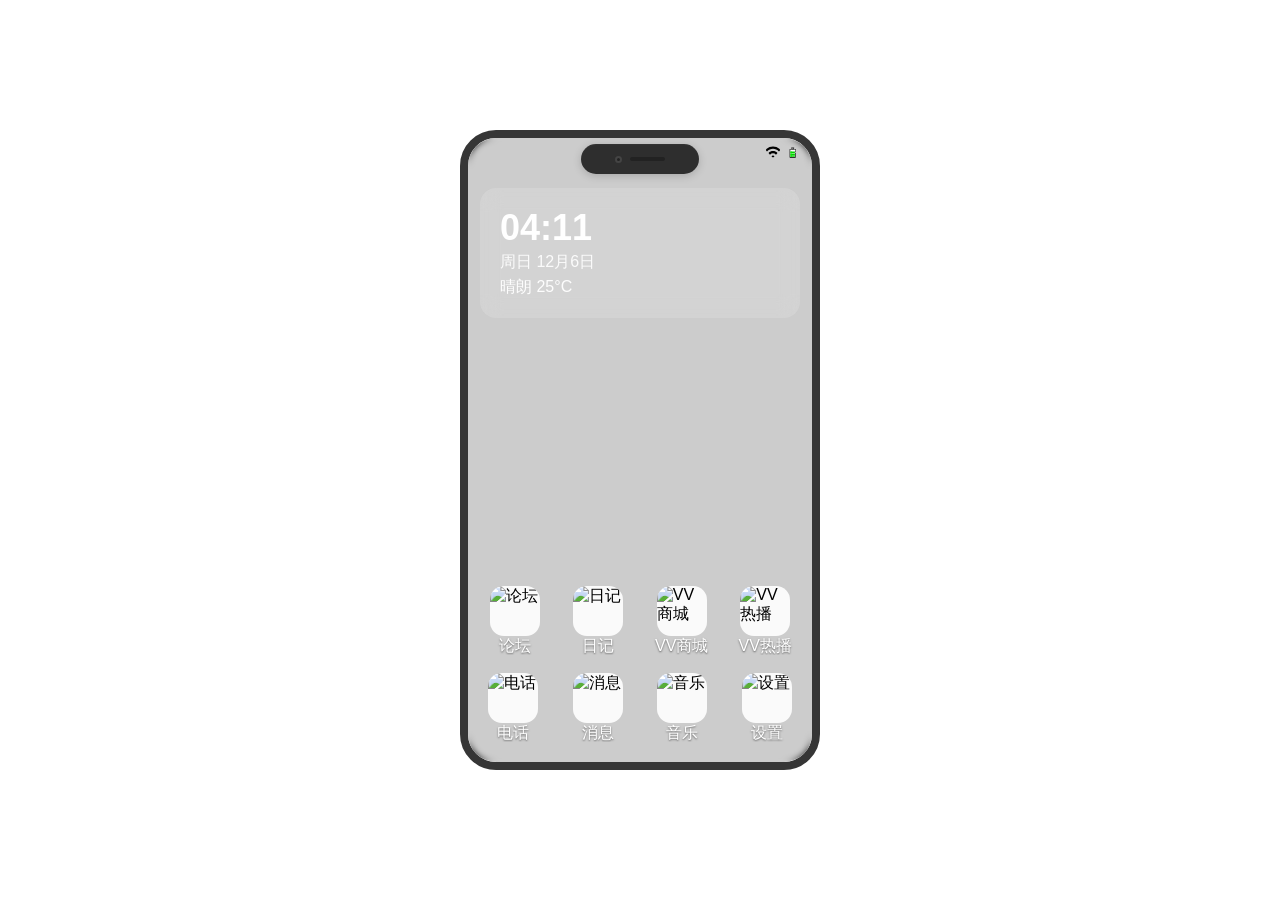
==== commit 2c965d22: "功能更新" ====
--- a/index.html
+++ b/index.html
@@ -21,8 +21,24 @@
 
       <div class="status-bar">
         <div class="status-bar-right">
-          <svg class="status-icon-svg" viewBox="0 0 24 24"><path d="M20,20h2v-2h-2V20z M18,20h-2v-4h2V20z M14,20h-2v-6h2V20z M10,20H8v-8h2V20z M6,20H4v-10h2V20z"></path></svg>
-          <svg class="status-icon-svg" viewBox="0 0 24 24"><path d="M15.67,4H14V2h-4v2H8.33C7.6,4,7,4.6,7,5.33v15.33C7,21.4,7.6,22,8.33,22h7.33c0.74,0,1.33-0.6,1.33-1.33V5.33C17,4.6,16.4,4,15.67,4z"></path></svg>
+          <svg class="status-icon-svg" viewBox="0 -1.5 13 13" version="1.1" xmlns="http://www.w3.org/2000/svg" xmlns:xlink="http://www.w3.org/1999/xlink">
+      
+              <title>wifi [#1029]</title>
+              <desc>Created with Sketch.</desc>
+              <defs>
+
+          </defs>
+              <g id="Page-1" stroke="none" stroke-width="1" fill="none" fill-rule="evenodd">
+                  <g id="Dribbble-Light-Preview" transform="translate(-423.000000, -3604.000000)" fill="#000000">
+                      <g id="icons" transform="translate(56.000000, 160.000000)">
+                          <path d="M372.109921,3452.95655 L372.804851,3453.69409 C373.189176,3454.10197 373.811369,3454.10197 374.194711,3453.69409 L374.889641,3452.95655 C374.121974,3452.14182 372.877588,3452.14182 372.109921,3452.95655 M369.330202,3450.00642 L370.720061,3451.48148 C372.252446,3449.85411 374.747116,3449.85411 376.280483,3451.48148 L377.670343,3450.00642 C375.367344,3447.56118 371.633201,3447.56118 369.330202,3450.00642 M379.711884,3447.83867 L379.060203,3448.5303 C375.989537,3445.27139 371.011008,3445.27139 367.939359,3448.5303 L367.287678,3447.83867 C366.870917,3447.39636 366.913183,3446.66404 367.374176,3446.27285 C370.948101,3443.24238 376.052444,3443.24238 379.626369,3446.27285 C380.087362,3446.66404 380.128645,3447.39636 379.711884,3447.83867" id="wifi-[#1029]">
+
+          </path>
+                      </g>
+                  </g>
+              </g>
+          </svg>
+          <svg class="status-icon-svg" viewBox="0 0 1024 1024" class="icon"  version="1.1" xmlns="http://www.w3.org/2000/svg"><path d="M713.984 306.432a22.464 22.464 0 0 0-22.4-22.4h-403.2a22.528 22.528 0 0 0-22.4 22.4v595.2c0 12.288 10.112 22.4 22.4 22.4h403.2c12.288 0 22.4-10.048 22.4-22.4V592.128a22.4 22.4 0 0 0-44.864 0V481.28h0.128l-0.128 0.64a22.4 22.4 0 1 0 44.864 0l-0.128-0.64h0.128v-54.592h-0.064l0.064-0.256a22.4 22.4 0 0 0-44.864 0l0.064 0.256h-0.064v-61.376 0.064a22.4 22.4 0 1 0 44.864 0v-58.944z" fill="" /><path d="M311.424 879.168a0.64 0.64 0 0 1-0.64-0.64v-549.12a0.64 0.64 0 0 1 0.64-0.64h357.12a0.64 0.64 0 0 1 0.64 0.64v549.12a0.64 0.64 0 0 1-0.64 0.64h-357.12z" fill="#FFFFFF" /><path d="M328.64 860.032a0.64 0.64 0 0 1-0.64-0.64v-108.992a0.64 0.64 0 0 1 0.64-0.64h322.752a0.64 0.64 0 0 1 0.64 0.64v108.992a0.64 0.64 0 0 1-0.64 0.64H328.64zM328.64 726.144a0.64 0.64 0 0 1-0.64-0.64V616.512a0.64 0.64 0 0 1 0.64-0.64h322.752a0.64 0.64 0 0 1 0.64 0.64v108.992a0.64 0.64 0 0 1-0.64 0.64H328.64zM328.64 592.128a0.64 0.64 0 0 1-0.64-0.64V482.56a0.64 0.64 0 0 1 0.64-0.64h322.752a0.64 0.64 0 0 1 0.64 0.64v108.928a0.64 0.64 0 0 1-0.64 0.64H328.64z" fill="#04CF00" /><path d="M590.016 296a16 16 0 0 1-16 16H403.2a16 16 0 0 1-16-16V206.016a16 16 0 0 1 16-16h170.816a16 16 0 0 1 16 16v89.984z" fill="" /><path d="M409.6 212.416h158.016v47.168H409.6z" fill="#FFFFFF" /><path d="M489.984 212.416h77.568v47.168H489.984z" fill="" /><path d="M328.64 860.032a0.64 0.64 0 0 1-0.64-0.64v-108.992a0.64 0.64 0 0 1 0.64-0.64h94.72a0.64 0.64 0 0 1 0.64 0.64v108.992a0.64 0.64 0 0 1-0.64 0.64h-94.72zM328.64 726.144a0.64 0.64 0 0 1-0.64-0.64V616.512a0.64 0.64 0 0 1 0.64-0.64h94.72a0.64 0.64 0 0 1 0.64 0.64v108.992a0.64 0.64 0 0 1-0.64 0.64h-94.72zM328.64 592.128a0.64 0.64 0 0 1-0.64-0.64V482.56a0.64 0.64 0 0 1 0.64-0.64h94.72a0.64 0.64 0 0 1 0.64 0.64v108.928a0.64 0.64 0 0 1-0.64 0.64h-94.72z" fill="#06EA00" /></svg>
         </div>
       </div>
 
@@ -59,8 +75,8 @@
           <span>电话</span>
         </div>
         <div class="app" onclick="playClickSound(); openContactPage()">
-          <img id="icon-text" src="https://origin.picgo.net/2026/04/13/screenshot_20260413_2142073e7ab738f74ed308.jpg" alt="短信">
-          <span>短信</span>
+          <img id="icon-text" src="https://origin.picgo.net/2026/04/13/screenshot_20260413_2142073e7ab738f74ed308.jpg" alt="消息">
+          <span>消息</span>
         </div>
         <div class="app" onclick="playClickSound(); triggerSlash('/send 播放音乐|/trigger')">
           <img id="icon-music" src="https://origin.picgo.net/2026/04/15/screenshot_20260415_2301265271c70deb5e9cc0.jpg" alt="音乐">
@@ -76,8 +92,24 @@
     <div id="contactPage" class="page">
       <div class="status-bar">
         <div class="status-bar-right">
-          <svg class="status-icon-svg" viewBox="0 0 24 24"><path d="M20,20h2v-2h-2V20z M18,20h-2v-4h2V20z M14,20h-2v-6h2V20z M10,20H8v-8h2V20z M6,20H4v-10h2V20z"></path></svg>
-          <svg class="status-icon-svg" viewBox="0 0 24 24"><path d="M15.67,4H14V2h-4v2H8.33C7.6,4,7,4.6,7,5.33v15.33C7,21.4,7.6,22,8.33,22h7.33c0.74,0,1.33-0.6,1.33-1.33V5.33C17,4.6,16.4,4,15.67,4z"></path></svg>
+          <svg class="status-icon-svg" viewBox="0 -1.5 13 13" version="1.1" xmlns="http://www.w3.org/2000/svg" xmlns:xlink="http://www.w3.org/1999/xlink">
+      
+              <title>wifi [#1029]</title>
+              <desc>Created with Sketch.</desc>
+              <defs>
+
+          </defs>
+              <g id="Page-1" stroke="none" stroke-width="1" fill="none" fill-rule="evenodd">
+                  <g id="Dribbble-Light-Preview" transform="translate(-423.000000, -3604.000000)" fill="#000000">
+                      <g id="icons" transform="translate(56.000000, 160.000000)">
+                          <path d="M372.109921,3452.95655 L372.804851,3453.69409 C373.189176,3454.10197 373.811369,3454.10197 374.194711,3453.69409 L374.889641,3452.95655 C374.121974,3452.14182 372.877588,3452.14182 372.109921,3452.95655 M369.330202,3450.00642 L370.720061,3451.48148 C372.252446,3449.85411 374.747116,3449.85411 376.280483,3451.48148 L377.670343,3450.00642 C375.367344,3447.56118 371.633201,3447.56118 369.330202,3450.00642 M379.711884,3447.83867 L379.060203,3448.5303 C375.989537,3445.27139 371.011008,3445.27139 367.939359,3448.5303 L367.287678,3447.83867 C366.870917,3447.39636 366.913183,3446.66404 367.374176,3446.27285 C370.948101,3443.24238 376.052444,3443.24238 379.626369,3446.27285 C380.087362,3446.66404 380.128645,3447.39636 379.711884,3447.83867" id="wifi-[#1029]">
+
+          </path>
+                      </g>
+                  </g>
+              </g>
+          </svg>
+          <svg class="status-icon-svg" viewBox="0 0 1024 1024" class="icon"  version="1.1" xmlns="http://www.w3.org/2000/svg"><path d="M713.984 306.432a22.464 22.464 0 0 0-22.4-22.4h-403.2a22.528 22.528 0 0 0-22.4 22.4v595.2c0 12.288 10.112 22.4 22.4 22.4h403.2c12.288 0 22.4-10.048 22.4-22.4V592.128a22.4 22.4 0 0 0-44.864 0V481.28h0.128l-0.128 0.64a22.4 22.4 0 1 0 44.864 0l-0.128-0.64h0.128v-54.592h-0.064l0.064-0.256a22.4 22.4 0 0 0-44.864 0l0.064 0.256h-0.064v-61.376 0.064a22.4 22.4 0 1 0 44.864 0v-58.944z" fill="" /><path d="M311.424 879.168a0.64 0.64 0 0 1-0.64-0.64v-549.12a0.64 0.64 0 0 1 0.64-0.64h357.12a0.64 0.64 0 0 1 0.64 0.64v549.12a0.64 0.64 0 0 1-0.64 0.64h-357.12z" fill="#FFFFFF" /><path d="M328.64 860.032a0.64 0.64 0 0 1-0.64-0.64v-108.992a0.64 0.64 0 0 1 0.64-0.64h322.752a0.64 0.64 0 0 1 0.64 0.64v108.992a0.64 0.64 0 0 1-0.64 0.64H328.64zM328.64 726.144a0.64 0.64 0 0 1-0.64-0.64V616.512a0.64 0.64 0 0 1 0.64-0.64h322.752a0.64 0.64 0 0 1 0.64 0.64v108.992a0.64 0.64 0 0 1-0.64 0.64H328.64zM328.64 592.128a0.64 0.64 0 0 1-0.64-0.64V482.56a0.64 0.64 0 0 1 0.64-0.64h322.752a0.64 0.64 0 0 1 0.64 0.64v108.928a0.64 0.64 0 0 1-0.64 0.64H328.64z" fill="#04CF00" /><path d="M590.016 296a16 16 0 0 1-16 16H403.2a16 16 0 0 1-16-16V206.016a16 16 0 0 1 16-16h170.816a16 16 0 0 1 16 16v89.984z" fill="" /><path d="M409.6 212.416h158.016v47.168H409.6z" fill="#FFFFFF" /><path d="M489.984 212.416h77.568v47.168H489.984z" fill="" /><path d="M328.64 860.032a0.64 0.64 0 0 1-0.64-0.64v-108.992a0.64 0.64 0 0 1 0.64-0.64h94.72a0.64 0.64 0 0 1 0.64 0.64v108.992a0.64 0.64 0 0 1-0.64 0.64h-94.72zM328.64 726.144a0.64 0.64 0 0 1-0.64-0.64V616.512a0.64 0.64 0 0 1 0.64-0.64h94.72a0.64 0.64 0 0 1 0.64 0.64v108.992a0.64 0.64 0 0 1-0.64 0.64h-94.72zM328.64 592.128a0.64 0.64 0 0 1-0.64-0.64V482.56a0.64 0.64 0 0 1 0.64-0.64h94.72a0.64 0.64 0 0 1 0.64 0.64v108.928a0.64 0.64 0 0 1-0.64 0.64h-94.72z" fill="#06EA00" /></svg>
         </div>
       </div>
 
@@ -175,14 +207,6 @@
                 </div>
                 <div id="walletBalance" class="profile-setting-value">¥0</div>
               </div>
-
-              <div class="profile-setting-item">
-                <div class="profile-setting-text">
-                  <div class="profile-setting-title">界面字体</div>
-                  <div class="profile-setting-desc">下一步接入字体切换</div>
-                </div>
-                <div class="profile-setting-value">待开发</div>
-              </div>
             </div>
           </div>
         </div>
@@ -199,8 +223,24 @@
     <div id="chatDetailPage" class="page">
       <div class="status-bar">
         <div class="status-bar-right">
-          <svg class="status-icon-svg" viewBox="0 0 24 24"><path d="M20,20h2v-2h-2V20z M18,20h-2v-4h2V20z M14,20h-2v-6h2V20z M10,20H8v-8h2V20z M6,20H4v-10h2V20z"></path></svg>
-          <svg class="status-icon-svg" viewBox="0 0 24 24"><path d="M15.67,4H14V2h-4v2H8.33C7.6,4,7,4.6,7,5.33v15.33C7,21.4,7.6,22,8.33,22h7.33c0.74,0,1.33-0.6,1.33-1.33V5.33C17,4.6,16.4,4,15.67,4z"></path></svg>
+          <svg class="status-icon-svg" viewBox="0 -1.5 13 13" version="1.1" xmlns="http://www.w3.org/2000/svg" xmlns:xlink="http://www.w3.org/1999/xlink">
+      
+              <title>wifi [#1029]</title>
+              <desc>Created with Sketch.</desc>
+              <defs>
+
+          </defs>
+              <g id="Page-1" stroke="none" stroke-width="1" fill="none" fill-rule="evenodd">
+                  <g id="Dribbble-Light-Preview" transform="translate(-423.000000, -3604.000000)" fill="#000000">
+                      <g id="icons" transform="translate(56.000000, 160.000000)">
+                          <path d="M372.109921,3452.95655 L372.804851,3453.69409 C373.189176,3454.10197 373.811369,3454.10197 374.194711,3453.69409 L374.889641,3452.95655 C374.121974,3452.14182 372.877588,3452.14182 372.109921,3452.95655 M369.330202,3450.00642 L370.720061,3451.48148 C372.252446,3449.85411 374.747116,3449.85411 376.280483,3451.48148 L377.670343,3450.00642 C375.367344,3447.56118 371.633201,3447.56118 369.330202,3450.00642 M379.711884,3447.83867 L379.060203,3448.5303 C375.989537,3445.27139 371.011008,3445.27139 367.939359,3448.5303 L367.287678,3447.83867 C366.870917,3447.39636 366.913183,3446.66404 367.374176,3446.27285 C370.948101,3443.24238 376.052444,3443.24238 379.626369,3446.27285 C380.087362,3446.66404 380.128645,3447.39636 379.711884,3447.83867" id="wifi-[#1029]">
+
+          </path>
+                      </g>
+                  </g>
+              </g>
+          </svg>
+          <svg class="status-icon-svg" viewBox="0 0 1024 1024" class="icon"  version="1.1" xmlns="http://www.w3.org/2000/svg"><path d="M713.984 306.432a22.464 22.464 0 0 0-22.4-22.4h-403.2a22.528 22.528 0 0 0-22.4 22.4v595.2c0 12.288 10.112 22.4 22.4 22.4h403.2c12.288 0 22.4-10.048 22.4-22.4V592.128a22.4 22.4 0 0 0-44.864 0V481.28h0.128l-0.128 0.64a22.4 22.4 0 1 0 44.864 0l-0.128-0.64h0.128v-54.592h-0.064l0.064-0.256a22.4 22.4 0 0 0-44.864 0l0.064 0.256h-0.064v-61.376 0.064a22.4 22.4 0 1 0 44.864 0v-58.944z" fill="" /><path d="M311.424 879.168a0.64 0.64 0 0 1-0.64-0.64v-549.12a0.64 0.64 0 0 1 0.64-0.64h357.12a0.64 0.64 0 0 1 0.64 0.64v549.12a0.64 0.64 0 0 1-0.64 0.64h-357.12z" fill="#FFFFFF" /><path d="M328.64 860.032a0.64 0.64 0 0 1-0.64-0.64v-108.992a0.64 0.64 0 0 1 0.64-0.64h322.752a0.64 0.64 0 0 1 0.64 0.64v108.992a0.64 0.64 0 0 1-0.64 0.64H328.64zM328.64 726.144a0.64 0.64 0 0 1-0.64-0.64V616.512a0.64 0.64 0 0 1 0.64-0.64h322.752a0.64 0.64 0 0 1 0.64 0.64v108.992a0.64 0.64 0 0 1-0.64 0.64H328.64zM328.64 592.128a0.64 0.64 0 0 1-0.64-0.64V482.56a0.64 0.64 0 0 1 0.64-0.64h322.752a0.64 0.64 0 0 1 0.64 0.64v108.928a0.64 0.64 0 0 1-0.64 0.64H328.64z" fill="#04CF00" /><path d="M590.016 296a16 16 0 0 1-16 16H403.2a16 16 0 0 1-16-16V206.016a16 16 0 0 1 16-16h170.816a16 16 0 0 1 16 16v89.984z" fill="" /><path d="M409.6 212.416h158.016v47.168H409.6z" fill="#FFFFFF" /><path d="M489.984 212.416h77.568v47.168H489.984z" fill="" /><path d="M328.64 860.032a0.64 0.64 0 0 1-0.64-0.64v-108.992a0.64 0.64 0 0 1 0.64-0.64h94.72a0.64 0.64 0 0 1 0.64 0.64v108.992a0.64 0.64 0 0 1-0.64 0.64h-94.72zM328.64 726.144a0.64 0.64 0 0 1-0.64-0.64V616.512a0.64 0.64 0 0 1 0.64-0.64h94.72a0.64 0.64 0 0 1 0.64 0.64v108.992a0.64 0.64 0 0 1-0.64 0.64h-94.72zM328.64 592.128a0.64 0.64 0 0 1-0.64-0.64V482.56a0.64 0.64 0 0 1 0.64-0.64h94.72a0.64 0.64 0 0 1 0.64 0.64v108.928a0.64 0.64 0 0 1-0.64 0.64h-94.72z" fill="#06EA00" /></svg>
         </div>
       </div>
 
@@ -232,11 +272,11 @@
 
         <div class="toolbar-row-bottom">
           <div class="toolbar-icons">
-            <svg onclick="playClickSound(); pickComposerImage()" viewBox="0 0 24 24"><path d="M21 19V5c0-1.1-.9-2-2-2H5c-1.1 0-2 .9-2 2v14c0 1.1.9 2 2 2h14c1.1 0 2-.9 2-2zM8.5 13.5l2.5 3.01L14.5 12l4.5 6H5l3.5-4.5z"/></svg>
-            <svg onclick="playClickSound(); toggleEmojiPanel()" viewBox="0 0 24 24"><circle cx="12" cy="12" r="10" fill="#FFD93D"/><circle cx="8" cy="10" r="1.5" fill="#000"/><circle cx="16" cy="10" r="1.5" fill="#000"/><path d="M8 15c1.5 2 4 2 5.5 0" stroke="#000" stroke-width="1.5" fill="none"/></svg>
-            <svg onclick="playClickSound(); openTransferDialog()" viewBox="0 0 24 24"><path d="M20 4H4c-1.1 0-2 .9-2 2v12c0 1.1.9 2 2 2h16c1.1 0 2-.9 2-2V6c0-1.1-.9-2-2-2zm0 14H4V6h16v12zM7 10h2v4H7zm4-2h2v8h-2zm4 4h2v2h-2z"/></svg>
-            <svg onclick="playClickSound(); openCallFromChat()" viewBox="0 0 24 24"><path d="M6.62 10.79a15.053 15.053 0 006.59 6.59l2.2-2.2a1 1 0 011.01-.24c1.11.37 2.3.57 3.54.57a1 1 0 011 1V20a1 1 0 01-1 1C10.85 21 3 13.15 3 3a1 1 0 011-1h3.5a1 1 0 011 1c0 1.24.2 2.43.57 3.54a1 1 0 01-.24 1.01l-2.21 2.24z"/></svg>
-            <svg onclick="playClickSound(); addVoiceDraft()" viewBox="0 0 24 24"><path d="M12 14c1.66 0 3-1.34 3-3V5a3 3 0 10-6 0v6c0 1.66 1.34 3 3 3zm5.3-3c0 3-2.54 5.1-5.3 5.1S6.7 14 6.7 11H5c0 3.53 2.61 6.43 6 6.92V21h2v-3.08c3.39-.49 6-3.39 6-6.92h-1.7z"/></svg>
+            <svg onclick="playClickSound(); toggleEmojiPanel()" viewBox="0 0 24 24" fill="none" xmlns="http://www.w3.org/2000/svg"><g id="SVGRepo_bgCarrier" stroke-width="0"></g><g id="SVGRepo_tracerCarrier" stroke-linecap="round" stroke-linejoin="round"></g><g id="SVGRepo_iconCarrier"> <path opacity="0.4" d="M16.19 2H7.81C4.17 2 2 4.17 2 7.81V16.18C2 19.83 4.17 22 7.81 22H16.18C19.82 22 21.99 19.83 21.99 16.19V7.81C22 4.17 19.83 2 16.19 2Z" fill="#292D32"></path> <path d="M15.4991 10.1301C16.5374 10.1301 17.3791 9.28841 17.3791 8.25012C17.3791 7.21182 16.5374 6.37012 15.4991 6.37012C14.4608 6.37012 13.6191 7.21182 13.6191 8.25012C13.6191 9.28841 14.4608 10.1301 15.4991 10.1301Z" fill="#292D32"></path> <path d="M8.49914 10.1301C9.53744 10.1301 10.3791 9.28841 10.3791 8.25012C10.3791 7.21182 9.53744 6.37012 8.49914 6.37012C7.46085 6.37012 6.61914 7.21182 6.61914 8.25012C6.61914 9.28841 7.46085 10.1301 8.49914 10.1301Z" fill="#292D32"></path> <path d="M15.6009 12.9199H8.40086C7.70086 12.9199 7.13086 13.4899 7.13086 14.1999C7.13086 16.8899 9.32086 19.0799 12.0109 19.0799C14.7009 19.0799 16.8909 16.8899 16.8909 14.1999C16.8809 13.4999 16.3009 12.9199 15.6009 12.9199Z" fill="#292D32"></path> </g></svg>
+            <svg onclick="playClickSound(); pickComposerImage()" version="1.1" id="Layer_1" xmlns="http://www.w3.org/2000/svg" xmlns:xlink="http://www.w3.org/1999/xlink" viewBox="0 0 512 512" xml:space="preserve" fill="#000000"><g id="SVGRepo_bgCarrier" stroke-width="0"></g><g id="SVGRepo_tracerCarrier" stroke-linecap="round" stroke-linejoin="round"></g><g id="SVGRepo_iconCarrier"> <path style="fill:#989dac;" d="M462.099,512H49.902c-9.932,0-17.984-8.052-17.984-17.984V17.984C31.918,8.052,39.97,0,49.902,0 h412.196c9.932,0,17.984,8.052,17.984,17.984v476.033C480.082,503.948,472.031,512,462.099,512z"></path> <path style="opacity:0.15;enable-background:new ;" d="M79.733,485.241c-9.932,0-17.984-8.051-17.984-17.983V0H49.902 C39.97,0,31.918,8.052,31.918,17.983v476.033c0,9.932,8.052,17.983,17.984,17.983h412.196c9.932,0,17.984-8.052,17.984-17.983 v-8.776H79.733V485.241z"></path> <path style="fill:#f5f5f5;" d="M408.446,383.407H103.555c-3.8,0-6.879-3.08-6.879-6.879V71.637c0-3.8,3.08-6.879,6.879-6.879 h304.891c3.8,0,6.879,3.08,6.879,6.879v304.891C415.325,380.327,412.245,383.407,408.446,383.407z"></path> <circle style="fill:#FFB547;" cx="199.174" cy="139.676" r="40.252"></circle> <path style="fill:#346f46;" d="M275.075,275.262c-11.102,0-21.638,2.389-31.154,6.649c-13.767-13.475-32.602-21.792-53.386-21.792 c-15.152,0-29.261,4.432-41.136,12.046c-11.874-7.612-25.983-12.046-41.136-12.046c-3.939,0-7.808,0.299-11.588,0.875v115.533 c0,3.8,3.08,6.879,6.879,6.879h240.922c4.445-9.684,6.941-20.448,6.941-31.801C351.419,309.443,317.238,275.262,275.075,275.262z"></path> <path style="fill:#9bb4bb;" d="M355.929,149.631c-7.662-13.271-26.817-13.271-34.479,0L186.48,383.407h221.965 c3.8,0,6.879-3.08,6.879-6.879v-124.02L355.929,149.631z"></path> <path style="fill:#d0eaec;" d="M355.929,149.631c-7.662-13.271-26.817-13.271-34.479,0l-42.418,73.471 c17.874,9.227,38.156,14.441,59.658,14.441c21.502,0,41.784-5.214,59.658-14.441L355.929,149.631z"></path> <polygon style="opacity:0.1;enable-background:new ;" points="186.48,383.407 225.544,383.407 315.328,160.236 "></polygon> </g></svg>
+            <svg onclick="playClickSound(); openTransferDialog()" viewBox="0 0 1024 1024" class="icon" version="1.1" xmlns="http://www.w3.org/2000/svg" fill="#000000"><g id="SVGRepo_bgCarrier" stroke-width="0"></g><g id="SVGRepo_tracerCarrier" stroke-linecap="round" stroke-linejoin="round"></g><g id="SVGRepo_iconCarrier"><path d="M900.408 899.088c0 48.744-39.536 88.224-88.248 88.224H239.656c-48.712 0-88.192-39.488-88.192-88.224V108.48c0-48.744 39.48-88.256 88.192-88.256h572.504c48.712 0 88.248 39.512 88.248 88.256v790.608z" fill="#f53d3d"></path><path d="M239.712 20.224c-48.712 0-88.256 39.512-88.256 88.256v790.608c0 48.744 39.536 88.224 88.256 88.224h572.504" fill="#d31717"></path><path d="M525.728 343.256c179.504 0 330.52-85.608 374.68-201.824V108.48c0-48.744-39.536-88.256-88.248-88.256H239.656c-48.712 0-88.192 39.512-88.192 88.256v34.368c44.832 115.48 195.376 200.408 374.264 200.408zM618.272 598.376H433.592a30.104 30.104 0 1 1 0-60.216h184.68c16.64 0 30.104 13.464 30.104 30.104s-13.464 30.112-30.104 30.112zM618.272 698.208H433.592a30.104 30.104 0 1 1 0-60.216h184.68a30.088 30.088 0 0 1 30.104 30.104 30.088 30.088 0 0 1-30.104 30.112z" fill="#ffe175"></path><path d="M525.936 862.08a30.096 30.096 0 0 1-30.104-30.112V569.68a30.096 30.096 0 0 1 30.104-30.104 30.08 30.08 0 0 1 30.104 30.104v262.288a30.096 30.096 0 0 1-30.104 30.112z" fill="#ffe175"></path><path d="M503.152 592.792a30.08 30.08 0 0 1-25.872-14.672l-46.48-77.792a30.104 30.104 0 0 1 10.408-41.272 30.064 30.064 0 0 1 41.272 10.408l46.48 77.792a30.088 30.088 0 0 1-25.808 45.536z" fill="#ffe175"></path><path d="M548.776 592.792a30.096 30.096 0 0 1-25.808-45.536l46.48-77.792a30.064 30.064 0 0 1 41.272-10.408 30.088 30.088 0 0 1 10.408 41.272l-46.48 77.792a30.088 30.088 0 0 1-25.872 14.672z" fill="#ffe175"></path></g></svg>
+            <svg onclick="playClickSound(); addVoiceDraft()" fill="#000000" viewBox="0 0 16 16" xmlns="http://www.w3.org/2000/svg"><g id="SVGRepo_bgCarrier" stroke-width="0"></g><g id="SVGRepo_tracerCarrier" stroke-linecap="round" stroke-linejoin="round"></g><g id="SVGRepo_iconCarrier"> <path d="M16 8c0 4.418-3.59 8-8 8-4.418 0-8-3.59-8-8h2c0 3.307 2.686 6 6 6 3.307 0 6-2.686 6-6h2zM4 3.996a4 4 0 0 1 8 0v4.008a4 4 0 0 1-8 0V3.996zM8 2a2 2 0 0 0-2 2v4a2 2 0 1 0 4 0V4a2 2 0 0 0-2-2zM6 5h4v2H6V5z" fill-rule="evenodd"></path> </g></svg>                        
+            <svg onclick="playClickSound(); openCallFromChat()" viewBox="0 0 24 24" fill="none" xmlns="http://www.w3.org/2000/svg"><path d="M13.5 2C13.5 2 15.8335 2.21213 18.8033 5.18198C21.7731 8.15183 21.9853 10.4853 21.9853 10.4853" stroke="#1C274C" stroke-width="1.5" stroke-linecap="round"/><path d="M14.207 5.53564C14.207 5.53564 15.197 5.81849 16.6819 7.30341C18.1668 8.78834 18.4497 9.77829 18.4497 9.77829" stroke="#1C274C" stroke-width="1.5" stroke-linecap="round"/><path opacity="0.5" d="M15.1007 15.0272L14.5569 14.5107L15.1007 15.0272ZM15.5562 14.5477L16.1 15.0642H16.1L15.5562 14.5477ZM17.9728 14.2123L17.5987 14.8623H17.5987L17.9728 14.2123ZM19.8833 15.312L19.5092 15.962L19.8833 15.312ZM20.4217 18.7584L20.9655 19.2749L20.4217 18.7584ZM19.0011 20.254L18.4573 19.7375L19.0011 20.254ZM17.6763 20.9631L17.7499 21.7095L17.6763 20.9631ZM7.81536 16.4752L8.35915 15.9587L7.81536 16.4752ZM3.00289 6.96594L2.25397 7.00613L2.25397 7.00613L3.00289 6.96594ZM9.47752 8.50311L10.0213 9.01963H10.0213L9.47752 8.50311ZM9.63424 5.6931L10.2466 5.26012L9.63424 5.6931ZM8.37326 3.90961L7.76086 4.3426V4.3426L8.37326 3.90961ZM5.26145 3.60864L5.80524 4.12516L5.26145 3.60864ZM3.69185 5.26114L3.14806 4.74462L3.14806 4.74462L3.69185 5.26114ZM11.0631 13.0559L11.6069 12.5394L11.0631 13.0559ZM15.6445 15.5437L16.1 15.0642L15.0124 14.0312L14.5569 14.5107L15.6445 15.5437ZM17.5987 14.8623L19.5092 15.962L20.2575 14.662L18.347 13.5623L17.5987 14.8623ZM19.8779 18.2419L18.4573 19.7375L19.5449 20.7705L20.9655 19.2749L19.8779 18.2419ZM17.6026 20.2167C16.1676 20.3584 12.4233 20.2375 8.35915 15.9587L7.27157 16.9917C11.7009 21.655 15.9261 21.8895 17.7499 21.7095L17.6026 20.2167ZM8.35915 15.9587C4.48303 11.8778 3.83285 8.43556 3.75181 6.92574L2.25397 7.00613C2.35322 8.85536 3.1384 12.6403 7.27157 16.9917L8.35915 15.9587ZM9.7345 9.32159L10.0213 9.01963L8.93372 7.9866L8.64691 8.28856L9.7345 9.32159ZM10.2466 5.26012L8.98565 3.47663L7.76086 4.3426L9.02185 6.12608L10.2466 5.26012ZM4.71766 3.09213L3.14806 4.74462L4.23564 5.77765L5.80524 4.12516L4.71766 3.09213ZM9.1907 8.80507C8.64691 8.28856 8.64622 8.28929 8.64552 8.29002C8.64528 8.29028 8.64458 8.29102 8.64411 8.29152C8.64316 8.29254 8.64219 8.29357 8.64121 8.29463C8.63924 8.29675 8.6372 8.29896 8.6351 8.30127C8.63091 8.30588 8.62646 8.31087 8.62178 8.31625C8.61243 8.32701 8.60215 8.33931 8.59116 8.3532C8.56918 8.38098 8.54431 8.41512 8.51822 8.45588C8.46591 8.53764 8.40917 8.64531 8.36112 8.78033C8.26342 9.0549 8.21018 9.4185 8.27671 9.87257C8.40742 10.7647 8.99198 11.9644 10.5193 13.5724L11.6069 12.5394C10.1793 11.0363 9.82761 10.1106 9.76086 9.65511C9.72866 9.43536 9.76138 9.31957 9.77432 9.28321C9.78159 9.26277 9.78635 9.25709 9.78169 9.26437C9.77944 9.26789 9.77494 9.27451 9.76738 9.28407C9.76359 9.28885 9.75904 9.29437 9.7536 9.30063C9.75088 9.30375 9.74793 9.30706 9.74476 9.31056C9.74317 9.31231 9.74152 9.3141 9.73981 9.31594C9.73896 9.31686 9.73809 9.31779 9.7372 9.31873C9.73676 9.3192 9.73608 9.31992 9.73586 9.32015C9.73518 9.32087 9.7345 9.32159 9.1907 8.80507ZM10.5193 13.5724C12.0422 15.1757 13.1923 15.806 14.0698 15.9485C14.5201 16.0216 14.8846 15.9632 15.1606 15.8544C15.2955 15.8012 15.4022 15.7387 15.4823 15.6819C15.5223 15.6535 15.5556 15.6266 15.5824 15.6031C15.5959 15.5913 15.6077 15.5803 15.618 15.5703C15.6232 15.5654 15.628 15.5606 15.6324 15.5562C15.6346 15.554 15.6367 15.5518 15.6387 15.5497C15.6397 15.5487 15.6407 15.5477 15.6417 15.5467C15.6422 15.5462 15.6429 15.5454 15.6431 15.5452C15.6438 15.5444 15.6445 15.5437 15.1007 15.0272C14.5569 14.5107 14.5576 14.51 14.5583 14.5093C14.5585 14.509 14.5592 14.5083 14.5596 14.5078C14.5605 14.5069 14.5614 14.506 14.5623 14.5051C14.5641 14.5033 14.5658 14.5015 14.5674 14.4998C14.5708 14.4965 14.574 14.4933 14.577 14.4904C14.583 14.4846 14.5885 14.4796 14.5933 14.4754C14.6028 14.467 14.6099 14.4616 14.6145 14.4584C14.6239 14.4517 14.6229 14.454 14.6102 14.459C14.5909 14.4666 14.5 14.4987 14.3103 14.4679C13.9077 14.4025 13.0391 14.0472 11.6069 12.5394L10.5193 13.5724ZM8.98565 3.47663C7.97206 2.04305 5.94384 1.80119 4.71766 3.09213L5.80524 4.12516C6.32808 3.57471 7.24851 3.61795 7.76086 4.3426L8.98565 3.47663ZM3.75181 6.92574C3.73038 6.52644 3.90425 6.12654 4.23564 5.77765L3.14806 4.74462C2.61221 5.30877 2.20493 6.09246 2.25397 7.00613L3.75181 6.92574ZM18.4573 19.7375C18.1783 20.0313 17.8864 20.1887 17.6026 20.2167L17.7499 21.7095C18.497 21.6357 19.1016 21.2373 19.5449 20.7705L18.4573 19.7375ZM10.0213 9.01963C10.9889 8.00095 11.0574 6.40678 10.2466 5.26012L9.02185 6.12608C9.44399 6.72315 9.37926 7.51753 8.93372 7.9866L10.0213 9.01963ZM19.5092 15.962C20.33 16.4345 20.4907 17.5968 19.8779 18.2419L20.9655 19.2749C22.2704 17.901 21.8904 15.6019 20.2575 14.662L19.5092 15.962ZM16.1 15.0642C16.4854 14.6584 17.086 14.5672 17.5987 14.8623L18.347 13.5623C17.2485 12.93 15.8861 13.1113 15.0124 14.0312L16.1 15.0642Z" fill="#1C274C"/></svg>
           </div>
           <button type="button" class="reply-trigger-btn" onclick="playClickSound();replyCurrentChat()">回复</button>
         </div>
@@ -389,13 +429,13 @@
         <div class="call-status" id="callStatus">正在连接…</div>
         <div class="call-transcript" id="callTranscript"></div>
 
-        <div class="call-input-area">
+        <div class="call-input-area" id="callInputArea">
           <textarea id="callInput" placeholder="对TA说点什么，换行可拆成多句..."></textarea>
           <button onclick="playClickSound();sendCallMessage()">发送</button>
         </div>
 
         <div class="call-actions">
-          <button class="call-action-btn sms" onclick="playClickSound();jumpCallToChat()">发短信</button>
+          <button class="call-action-btn sms" onclick="playClickSound();jumpCallToChat()">发消息</button>
           <button class="call-action-btn end" onclick="playClickSound();endCall()">挂断</button>
         </div>
       </div>
@@ -448,11 +488,16 @@
           <option value="icon-vvshop">VV商城</option>
           <option value="icon-vvplatform">VV热播</option>
           <option value="icon-contact">电话</option>
-          <option value="icon-text">短信</option>
+          <option value="icon-text">消息</option>
           <option value="icon-music">音乐</option>
           <option value="icon-setting">设置</option>
           <option value="wallpaper">手机壁纸</option>
         </select>
+        <input type="file" id="imageUpload" accept="image/*">
+        <div class="preview-box"><span>图片预览区</span></div>
+        <div class="dialog-buttons">
+          <button onclick="playClickSound();confirmReplace()">确认替换</button>
+        </div>
         <div style="margin:12px 0;">
           <label style="font-size:13px;">屏幕背景透明度：</label>
           <input type="range" id="bgOpacity" min="0" max="0.8" step="0.05" value="0.2">
@@ -460,13 +505,16 @@
         <div style="margin:12px 0;">
           <label style="font-size:13px;">屏幕磨砂模糊度：</label>
           <input type="range" id="bgBlur" min="0" max="20" step="1" value="3">
-        </div>
-        <input type="file" id="imageUpload" accept="image/*">
-        <div class="preview-box"><span>图片预览区</span></div>
-        <div class="dialog-buttons">
-          <button onclick="playClickSound();confirmReplace()">确认替换</button>
+        </div>    
+        <div style="margin-bottom:12px;">
+          <div onclick="playClickSound();showDialog('fontDialog');renderFontList();" style="width:100%; padding:8px 12px; font-size:14px; border:1px solid #000; border-radius:10px; background:#fff; cursor:pointer; display:flex; align-items:center; justify-content:space-between; box-sizing:border-box;">
+            <label style="font-size:16px; display:block;">界面字体</label>
+            <span style="color:#999; font-size:12px;">点击切换 ▸</span>
+          </div>     
+        </div>       
+        <div class="dialog-buttons">
           <button onclick="playClickSound();closeDialog('settingDialog')">关闭</button>
-        </div>
+        </div>         
       </div>
     </div>
 
@@ -524,7 +572,8 @@
     <div id="addCallDialog" class="dialog">
       <div class="dialog-content">
         <h3>拨打电话</h3>
-        <input type="text" id="callTargetName" placeholder="请输入要拨打的角色名称">
+        <input type="text" id="callTargetName" placeholder="输入备注名或角色名" oninput="filterCallContactList()">
+        <div id="callContactSuggestions" style="max-height:180px;overflow-y:auto;margin:8px 0;"></div>
         <div class="dialog-buttons">
           <button onclick="playClickSound();startCallFromDialog()">拨出</button>
           <button onclick="playClickSound();closeDialog('addCallDialog')">取消</button>
@@ -639,6 +688,37 @@
         <div class="dialog-buttons">
           <button onclick="playClickSound();confirmProfileNicknameChange()">确认</button>
           <button onclick="playClickSound();closeDialog('profileNicknameDialog')">取消</button>
+        </div>
+      </div>
+    </div>
+
+    <div id="fontDialog" class="dialog">
+      <div class="dialog-content" style="max-width:380px;">
+        <h3>界面字体</h3>
+
+        <!-- 内置字体 -->
+        <div style="margin-bottom:12px;">
+          <div style="font-size:13px;color:#000000;margin-bottom:8px;">内置字体</div>
+          <div id="builtinFontList"></div>
+        </div>
+
+        <!-- 自定义字体 -->
+        <div style="margin-bottom:12px;">
+          <div style="font-size:13px;color:#000000;margin-bottom:8px;">我的字体</div>
+          <div id="customFontList"></div>
+          <div style="color:#000000;font-size:12px;margin-top:4px;" id="customFontEmpty">还没有导入自定义字体</div>
+        </div>
+
+        <!-- 导入 -->
+        <div style="border-top:1px solid #f0f0f0;padding-top:12px;margin-bottom:12px;">
+          <div style="font-size:13px;color:#000000;margin-bottom:8px;">导入字体文件</div>
+          <input type="text" id="importFontName" placeholder="字体名称（必填）" style="margin-bottom:8px;">
+          <input type="file" id="importFontFile" accept=".ttf,.otf,.woff,.woff2" style="margin-bottom:8px;font-size:13px;">
+          <button onclick="playClickSound();importCustomFont()" style="width:100%;padding:8px;background:#000000;color:#fff;border:none;border-radius:6px;font-size:14px;cursor:pointer;">导入</button>
+        </div>
+
+        <div class="dialog-buttons">
+          <button onclick="playClickSound();closeDialog('fontDialog')">关闭</button>
         </div>
       </div>
     </div>
--- a/style.css
+++ b/style.css
@@ -1309,3 +1309,172 @@
 .bubble-save-btn:active {
   background: #0a5bbe;
 }
+
+/* ============================================================
+   电话功能 - 通话界面样式
+   ============================================================ */
+
+.call-line.them {
+  background: #f0f0f0;
+  color: #333;
+  margin-right: auto;
+  border-bottom-left-radius: 4px;
+}
+
+.call-line.system {
+  text-align: center;
+  color: #999;
+  font-size: 12px;
+  background: transparent;
+  margin: 8px auto;
+}
+
+.call-speaker {
+  font-weight: 600;
+  margin-right: 4px;
+  font-size: 12px;
+  opacity: 0.8;
+}
+
+.call-text {
+  font-size: 14px;
+}
+
+/* typing indicator */
+.typing-indicator {
+  text-align: center;
+  color: #999;
+  font-size: 13px;
+}
+
+.typing-dots span {
+  animation: typingDot 1.2s infinite;
+}
+
+.typing-dots span:nth-child(2) {
+  animation-delay: 0.2s;
+}
+
+.typing-dots span:nth-child(3) {
+  animation-delay: 0.4s;
+}
+
+@keyframes typingDot {
+  0%, 60%, 100% { opacity: 0.2; }
+  30% { opacity: 1; }
+}
+
+/* 通话记录在聊天页的展示 */
+.msg-call-record {
+  background: #f8f9fa;
+  border-radius: 12px;
+  padding: 10px 14px;
+  cursor: pointer;
+  border: 1px solid #e8e8e8;
+  max-width: 280px;
+}
+
+.call-record-header {
+  display: flex;
+  align-items: center;
+  gap: 4px;
+  font-size: 13px;
+  color: #333;
+}
+
+.call-record-header .expand-hint {
+  margin-left: auto;
+  font-size: 11px;
+  color: #999;
+}
+
+.call-transcript-detail {
+  max-height: 0;
+  overflow: hidden;
+  transition: max-height 0.3s ease;
+  margin-top: 0;
+}
+
+.call-transcript-detail.expanded {
+  max-height: 500px;
+  overflow-y: auto;
+  margin-top: 8px;
+  padding-top: 8px;
+  border-top: 1px solid #eee;
+}
+
+.transcript-me,
+.transcript-them {
+  padding: 3px 0;
+  font-size: 13px;
+  line-height: 1.5;
+}
+
+.transcript-me {
+  color: #5B86FF;
+}
+
+.transcript-them {
+  color: #333;
+}
+
+.transcript-me b,
+.transcript-them b {
+  font-weight: 600;
+}
+
+/* 字体选择项 */
+.font-option {
+  display: flex;
+  align-items: center;
+  justify-content: space-between;
+  padding: 10px 12px;
+  margin-bottom: 6px;
+  border-radius: 8px;
+  background: #f8f8f8;
+  cursor: pointer;
+  transition: background 0.2s;
+}
+.font-option:hover {
+  background: #f0f0f0;
+}
+.font-option.active {
+  background: #ffffffec;
+  border: 1px solid #000000;
+}
+.font-option .font-info {
+  flex: 1;
+  min-width: 0;
+}
+.font-option .font-name {
+  font-size: 14px;
+  color: #333;
+  margin-bottom: 2px;
+}
+.font-option .font-preview {
+  font-size: 13px;
+  color: #666;
+}
+.font-option .font-actions {
+  display: flex;
+  align-items: center;
+  gap: 6px;
+  flex-shrink: 0;
+}
+.font-option .font-check {
+  color: #000;
+  font-size: 16px;
+  font-weight: bold;
+}
+.font-option .font-delete {
+  color: #e74c3c;
+  font-size: 12px;
+  padding: 2px 6px;
+  border: 1px solid #e74c3c;
+  border-radius: 4px;
+  background: #000000;
+  cursor: pointer;
+}
+.font-option .font-delete:hover {
+  background: #fde8e8;
+}
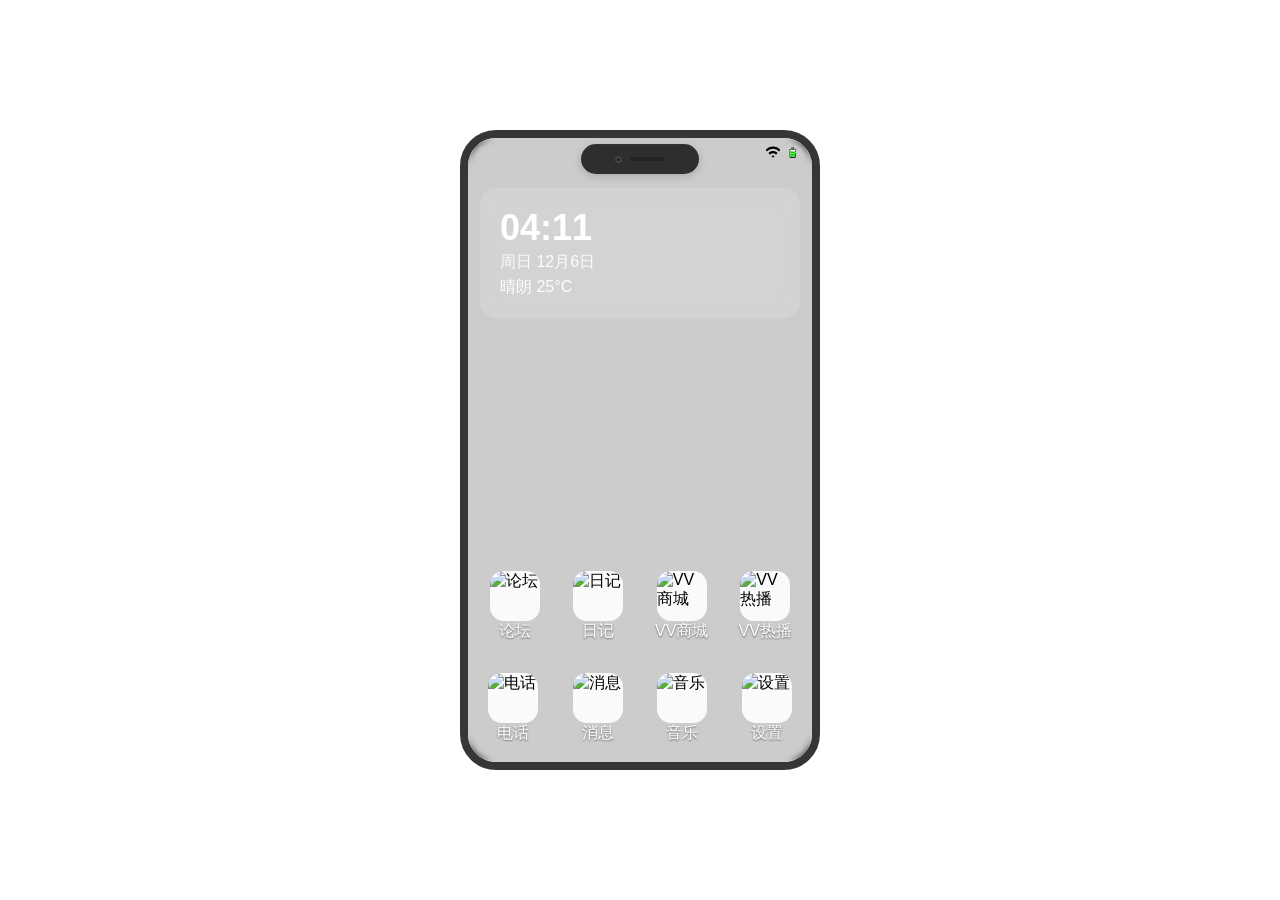
==== commit 082dabdc: "添加新的快捷指令" ====
--- a/index.html
+++ b/index.html
@@ -476,6 +476,10 @@
         <div style="margin-bottom:12px;">
           <label style="font-size:13px; display:block; margin-bottom:5px;">📱 手机边框颜色：</label>
           <input type="color" id="borderColorPicker" value="#363636" style="padding:4px; height:40px;">
+        </div>
+        <div style="margin-bottom:12px;">
+          <label style="font-size:13px; display:block; margin-bottom:5px;">💬 对话框背景颜色：</label>
+          <input type="color" id="dialogBgColorPicker" value="#fde5ec" style="padding:4px; height:40px;">
         </div>
         <div style="margin-bottom:12px;">
           <label style="font-size:13px; display:block; margin-bottom:5px;">✏️ 主屏幕字体颜色：</label>
--- a/style.css
+++ b/style.css
@@ -94,7 +94,7 @@
 .widget .date{font-size:16px;opacity:.9}
 .widget .weather{font-size:16px;opacity:.95;margin-top:0px}
 .app-grid{
-  position:absolute;top:440px;left:8px;right:8px;display:grid;
+  position:absolute;top:425px;left:8px;right:8px;display:grid;
   grid-template-columns:repeat(4,1fr);gap:6px
 }
 .app-block{
@@ -457,7 +457,7 @@
 
 .emoji-panel-grid {
   display: grid;
-  grid-template-columns: repeat(4, 1fr);
+  grid-template-columns: repeat(3, 1fr);
   gap: 8px;
   align-content: start;
   overflow-y: auto;
@@ -534,23 +534,23 @@
 
 /* call */
 .call-body{
-  height:calc(100% - 50px);background:linear-gradient(180deg,#f7d9e9 0%,#f4f4f4 100%);
+  height:calc(100% - 50px);background:#fff;
   display:flex;flex-direction:column;align-items:center;padding:24px 18px 14px
 }
 .call-avatar{width:84px;height:84px;border-radius:24px;overflow:hidden;background:#ddd;margin-top:18px;margin-bottom:12px}
 .call-name{font-size:20px;font-weight:700;color:#111;margin-bottom:8px}
 .call-status{font-size:13px;color:#666;margin-bottom:16px}
 .call-transcript{
-  width:100%;flex:1;background:rgba(255,255,255,.65);border:1px solid rgba(0,0,0,.06);
+  width:100%;flex:1;background:rgba(238,240,242,0.34);border:1px solid rgba(0,0,0,.06);
   border-radius:18px;padding:12px;overflow-y:auto;display:flex;flex-direction:column;gap:8px
 }
 .call-line{font-size:14px;line-height:1.5;color:#222;padding:8px 10px;border-radius:12px;background:rgba(255,255,255,.9)}
-.call-line.me{align-self:flex-end;background:#dff7c9}
+.call-line.me{align-self:flex-end;background:#d3efff}
 .call-input-area{width:100%;display:flex;gap:8px;margin-top:12px}
 .call-input-area textarea{
-  flex:1;min-height:42px;max-height:80px;resize:none;border:1px solid #ddd;border-radius:14px;padding:10px 12px;font-size:14px
-}
-.call-input-area button{border:none;background:#111;color:#fff;border-radius:14px;padding:0 14px;cursor:pointer}
+  flex:1;min-height:42px;max-height:80px;resize:none;border:1px solid #ddd;border-radius:14px;padding:10px 12px;font-size:14px;background: rgba(238,240,242,0.34);
+}
+.call-input-area button{border:none;background:#0a63cd;color:#fff;border-radius:14px;padding:0 14px;cursor:pointer}
 .call-actions{width:100%;display:flex;justify-content:center;gap:16px;margin-top:12px}
 .call-action-btn{border:none;border-radius:999px;padding:10px 18px;cursor:pointer;font-size:14px}
 .call-action-btn.end{background:#ff4d4f;color:#fff}
@@ -1315,7 +1315,7 @@
    ============================================================ */
 
 .call-line.them {
-  background: #f0f0f0;
+  background: #ffffff;
   color: #333;
   margin-right: auto;
   border-bottom-left-radius: 4px;
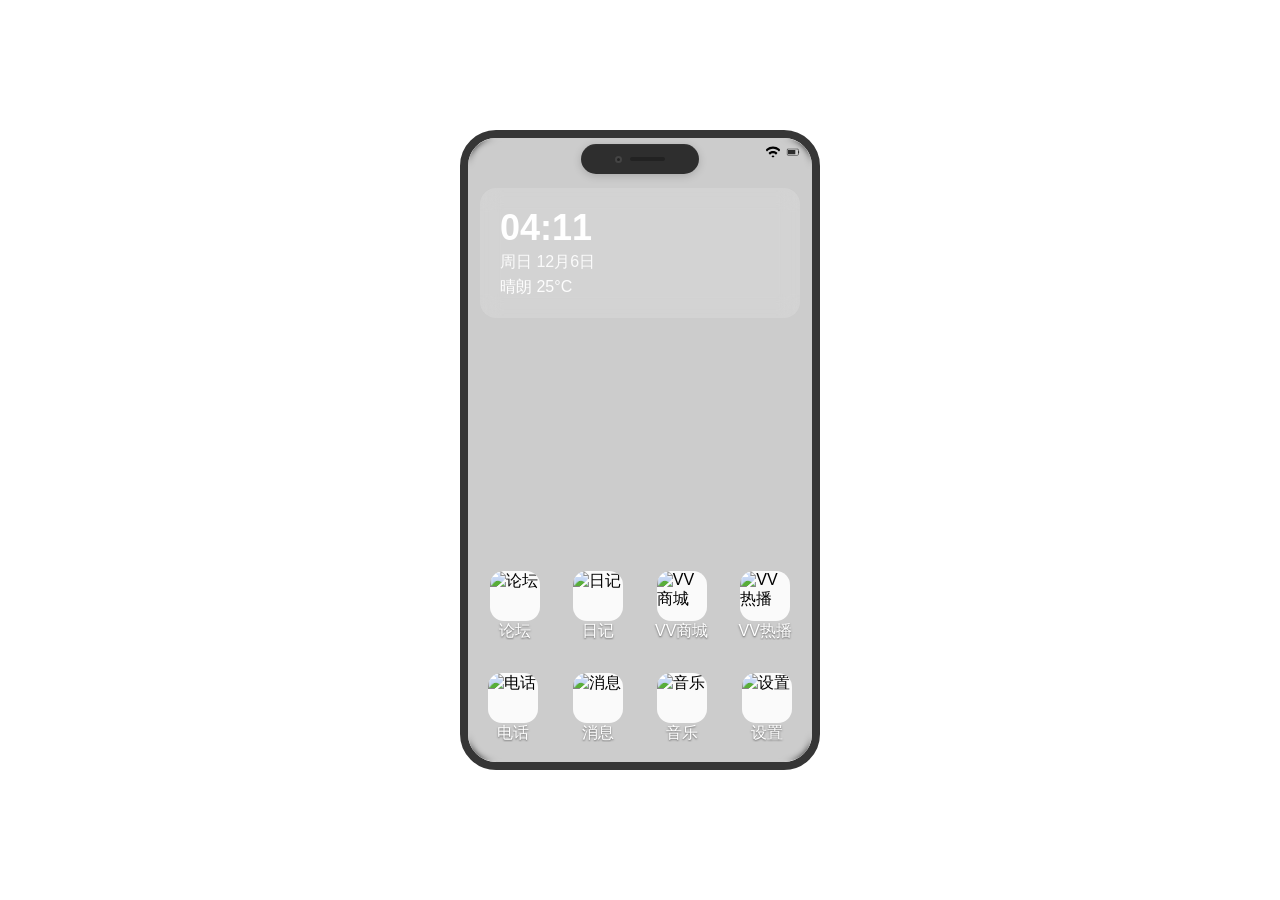
==== commit 97dc5cdf: "面板确定改了！！为什么会变回去啊？" ====
--- a/index.html
+++ b/index.html
@@ -38,7 +38,7 @@
                   </g>
               </g>
           </svg>
-          <svg class="status-icon-svg" viewBox="0 0 1024 1024" class="icon"  version="1.1" xmlns="http://www.w3.org/2000/svg"><path d="M713.984 306.432a22.464 22.464 0 0 0-22.4-22.4h-403.2a22.528 22.528 0 0 0-22.4 22.4v595.2c0 12.288 10.112 22.4 22.4 22.4h403.2c12.288 0 22.4-10.048 22.4-22.4V592.128a22.4 22.4 0 0 0-44.864 0V481.28h0.128l-0.128 0.64a22.4 22.4 0 1 0 44.864 0l-0.128-0.64h0.128v-54.592h-0.064l0.064-0.256a22.4 22.4 0 0 0-44.864 0l0.064 0.256h-0.064v-61.376 0.064a22.4 22.4 0 1 0 44.864 0v-58.944z" fill="" /><path d="M311.424 879.168a0.64 0.64 0 0 1-0.64-0.64v-549.12a0.64 0.64 0 0 1 0.64-0.64h357.12a0.64 0.64 0 0 1 0.64 0.64v549.12a0.64 0.64 0 0 1-0.64 0.64h-357.12z" fill="#FFFFFF" /><path d="M328.64 860.032a0.64 0.64 0 0 1-0.64-0.64v-108.992a0.64 0.64 0 0 1 0.64-0.64h322.752a0.64 0.64 0 0 1 0.64 0.64v108.992a0.64 0.64 0 0 1-0.64 0.64H328.64zM328.64 726.144a0.64 0.64 0 0 1-0.64-0.64V616.512a0.64 0.64 0 0 1 0.64-0.64h322.752a0.64 0.64 0 0 1 0.64 0.64v108.992a0.64 0.64 0 0 1-0.64 0.64H328.64zM328.64 592.128a0.64 0.64 0 0 1-0.64-0.64V482.56a0.64 0.64 0 0 1 0.64-0.64h322.752a0.64 0.64 0 0 1 0.64 0.64v108.928a0.64 0.64 0 0 1-0.64 0.64H328.64z" fill="#04CF00" /><path d="M590.016 296a16 16 0 0 1-16 16H403.2a16 16 0 0 1-16-16V206.016a16 16 0 0 1 16-16h170.816a16 16 0 0 1 16 16v89.984z" fill="" /><path d="M409.6 212.416h158.016v47.168H409.6z" fill="#FFFFFF" /><path d="M489.984 212.416h77.568v47.168H489.984z" fill="" /><path d="M328.64 860.032a0.64 0.64 0 0 1-0.64-0.64v-108.992a0.64 0.64 0 0 1 0.64-0.64h94.72a0.64 0.64 0 0 1 0.64 0.64v108.992a0.64 0.64 0 0 1-0.64 0.64h-94.72zM328.64 726.144a0.64 0.64 0 0 1-0.64-0.64V616.512a0.64 0.64 0 0 1 0.64-0.64h94.72a0.64 0.64 0 0 1 0.64 0.64v108.992a0.64 0.64 0 0 1-0.64 0.64h-94.72zM328.64 592.128a0.64 0.64 0 0 1-0.64-0.64V482.56a0.64 0.64 0 0 1 0.64-0.64h94.72a0.64 0.64 0 0 1 0.64 0.64v108.928a0.64 0.64 0 0 1-0.64 0.64h-94.72z" fill="#06EA00" /></svg>
+          <svg class="status-icon-svg" viewBox="0 0 1024 1024" version="1.1" xmlns="http://www.w3.org/2000/svg" p-id="16272" width="200" height="200"><path d="M144.700101 684.994006l535.580045 0L680.280146 359.237781 144.700101 359.237781 144.700101 684.994006 144.700101 684.994006zM918.373823 440.680675l0-81.442894c0-44.791136-36.649711-81.437777-81.437777-81.437777l-692.235944 0c-44.791136 0-81.437777 36.646642-81.437777 81.437777L63.262324 684.994006c0 44.791136 36.646642 81.442894 81.437777 81.442894l692.235944 0c44.788066 0 81.437777-36.650735 81.437777-81.442894l0-81.437777c22.396079 0 40.7194-18.322297 40.7194-40.7194l0-81.436754C959.093223 459.003995 940.769902 440.680675 918.373823 440.680675L918.373823 440.680675zM877.655446 481.400075l0 81.436754L877.655446 684.994006c0 22.395056-18.323321 40.718377-40.7194 40.718377l-692.235944 0c-22.396079 0-40.7194-18.323321-40.7194-40.718377L103.980701 359.237781c0-22.396079 18.323321-40.7194 40.7194-40.7194l692.235944 0c22.396079 0 40.7194 18.323321 40.7194 40.7194L877.655446 481.400075 877.655446 481.400075zM877.655446 481.400075" fill="#2c2c2c" p-id="16273"></path></svg>
         </div>
       </div>
 
@@ -109,7 +109,7 @@
                   </g>
               </g>
           </svg>
-          <svg class="status-icon-svg" viewBox="0 0 1024 1024" class="icon"  version="1.1" xmlns="http://www.w3.org/2000/svg"><path d="M713.984 306.432a22.464 22.464 0 0 0-22.4-22.4h-403.2a22.528 22.528 0 0 0-22.4 22.4v595.2c0 12.288 10.112 22.4 22.4 22.4h403.2c12.288 0 22.4-10.048 22.4-22.4V592.128a22.4 22.4 0 0 0-44.864 0V481.28h0.128l-0.128 0.64a22.4 22.4 0 1 0 44.864 0l-0.128-0.64h0.128v-54.592h-0.064l0.064-0.256a22.4 22.4 0 0 0-44.864 0l0.064 0.256h-0.064v-61.376 0.064a22.4 22.4 0 1 0 44.864 0v-58.944z" fill="" /><path d="M311.424 879.168a0.64 0.64 0 0 1-0.64-0.64v-549.12a0.64 0.64 0 0 1 0.64-0.64h357.12a0.64 0.64 0 0 1 0.64 0.64v549.12a0.64 0.64 0 0 1-0.64 0.64h-357.12z" fill="#FFFFFF" /><path d="M328.64 860.032a0.64 0.64 0 0 1-0.64-0.64v-108.992a0.64 0.64 0 0 1 0.64-0.64h322.752a0.64 0.64 0 0 1 0.64 0.64v108.992a0.64 0.64 0 0 1-0.64 0.64H328.64zM328.64 726.144a0.64 0.64 0 0 1-0.64-0.64V616.512a0.64 0.64 0 0 1 0.64-0.64h322.752a0.64 0.64 0 0 1 0.64 0.64v108.992a0.64 0.64 0 0 1-0.64 0.64H328.64zM328.64 592.128a0.64 0.64 0 0 1-0.64-0.64V482.56a0.64 0.64 0 0 1 0.64-0.64h322.752a0.64 0.64 0 0 1 0.64 0.64v108.928a0.64 0.64 0 0 1-0.64 0.64H328.64z" fill="#04CF00" /><path d="M590.016 296a16 16 0 0 1-16 16H403.2a16 16 0 0 1-16-16V206.016a16 16 0 0 1 16-16h170.816a16 16 0 0 1 16 16v89.984z" fill="" /><path d="M409.6 212.416h158.016v47.168H409.6z" fill="#FFFFFF" /><path d="M489.984 212.416h77.568v47.168H489.984z" fill="" /><path d="M328.64 860.032a0.64 0.64 0 0 1-0.64-0.64v-108.992a0.64 0.64 0 0 1 0.64-0.64h94.72a0.64 0.64 0 0 1 0.64 0.64v108.992a0.64 0.64 0 0 1-0.64 0.64h-94.72zM328.64 726.144a0.64 0.64 0 0 1-0.64-0.64V616.512a0.64 0.64 0 0 1 0.64-0.64h94.72a0.64 0.64 0 0 1 0.64 0.64v108.992a0.64 0.64 0 0 1-0.64 0.64h-94.72zM328.64 592.128a0.64 0.64 0 0 1-0.64-0.64V482.56a0.64 0.64 0 0 1 0.64-0.64h94.72a0.64 0.64 0 0 1 0.64 0.64v108.928a0.64 0.64 0 0 1-0.64 0.64h-94.72z" fill="#06EA00" /></svg>
+          <svg class="status-icon-svg" viewBox="0 0 1024 1024" version="1.1" xmlns="http://www.w3.org/2000/svg" p-id="16272" width="200" height="200"><path d="M144.700101 684.994006l535.580045 0L680.280146 359.237781 144.700101 359.237781 144.700101 684.994006 144.700101 684.994006zM918.373823 440.680675l0-81.442894c0-44.791136-36.649711-81.437777-81.437777-81.437777l-692.235944 0c-44.791136 0-81.437777 36.646642-81.437777 81.437777L63.262324 684.994006c0 44.791136 36.646642 81.442894 81.437777 81.442894l692.235944 0c44.788066 0 81.437777-36.650735 81.437777-81.442894l0-81.437777c22.396079 0 40.7194-18.322297 40.7194-40.7194l0-81.436754C959.093223 459.003995 940.769902 440.680675 918.373823 440.680675L918.373823 440.680675zM877.655446 481.400075l0 81.436754L877.655446 684.994006c0 22.395056-18.323321 40.718377-40.7194 40.718377l-692.235944 0c-22.396079 0-40.7194-18.323321-40.7194-40.718377L103.980701 359.237781c0-22.396079 18.323321-40.7194 40.7194-40.7194l692.235944 0c22.396079 0 40.7194 18.323321 40.7194 40.7194L877.655446 481.400075 877.655446 481.400075zM877.655446 481.400075" fill="#2c2c2c" p-id="16273"></path></svg>
         </div>
       </div>
 
@@ -240,7 +240,7 @@
                   </g>
               </g>
           </svg>
-          <svg class="status-icon-svg" viewBox="0 0 1024 1024" class="icon"  version="1.1" xmlns="http://www.w3.org/2000/svg"><path d="M713.984 306.432a22.464 22.464 0 0 0-22.4-22.4h-403.2a22.528 22.528 0 0 0-22.4 22.4v595.2c0 12.288 10.112 22.4 22.4 22.4h403.2c12.288 0 22.4-10.048 22.4-22.4V592.128a22.4 22.4 0 0 0-44.864 0V481.28h0.128l-0.128 0.64a22.4 22.4 0 1 0 44.864 0l-0.128-0.64h0.128v-54.592h-0.064l0.064-0.256a22.4 22.4 0 0 0-44.864 0l0.064 0.256h-0.064v-61.376 0.064a22.4 22.4 0 1 0 44.864 0v-58.944z" fill="" /><path d="M311.424 879.168a0.64 0.64 0 0 1-0.64-0.64v-549.12a0.64 0.64 0 0 1 0.64-0.64h357.12a0.64 0.64 0 0 1 0.64 0.64v549.12a0.64 0.64 0 0 1-0.64 0.64h-357.12z" fill="#FFFFFF" /><path d="M328.64 860.032a0.64 0.64 0 0 1-0.64-0.64v-108.992a0.64 0.64 0 0 1 0.64-0.64h322.752a0.64 0.64 0 0 1 0.64 0.64v108.992a0.64 0.64 0 0 1-0.64 0.64H328.64zM328.64 726.144a0.64 0.64 0 0 1-0.64-0.64V616.512a0.64 0.64 0 0 1 0.64-0.64h322.752a0.64 0.64 0 0 1 0.64 0.64v108.992a0.64 0.64 0 0 1-0.64 0.64H328.64zM328.64 592.128a0.64 0.64 0 0 1-0.64-0.64V482.56a0.64 0.64 0 0 1 0.64-0.64h322.752a0.64 0.64 0 0 1 0.64 0.64v108.928a0.64 0.64 0 0 1-0.64 0.64H328.64z" fill="#04CF00" /><path d="M590.016 296a16 16 0 0 1-16 16H403.2a16 16 0 0 1-16-16V206.016a16 16 0 0 1 16-16h170.816a16 16 0 0 1 16 16v89.984z" fill="" /><path d="M409.6 212.416h158.016v47.168H409.6z" fill="#FFFFFF" /><path d="M489.984 212.416h77.568v47.168H489.984z" fill="" /><path d="M328.64 860.032a0.64 0.64 0 0 1-0.64-0.64v-108.992a0.64 0.64 0 0 1 0.64-0.64h94.72a0.64 0.64 0 0 1 0.64 0.64v108.992a0.64 0.64 0 0 1-0.64 0.64h-94.72zM328.64 726.144a0.64 0.64 0 0 1-0.64-0.64V616.512a0.64 0.64 0 0 1 0.64-0.64h94.72a0.64 0.64 0 0 1 0.64 0.64v108.992a0.64 0.64 0 0 1-0.64 0.64h-94.72zM328.64 592.128a0.64 0.64 0 0 1-0.64-0.64V482.56a0.64 0.64 0 0 1 0.64-0.64h94.72a0.64 0.64 0 0 1 0.64 0.64v108.928a0.64 0.64 0 0 1-0.64 0.64h-94.72z" fill="#06EA00" /></svg>
+          <svg class="status-icon-svg" viewBox="0 0 1024 1024" version="1.1" xmlns="http://www.w3.org/2000/svg" p-id="16272" width="200" height="200"><path d="M144.700101 684.994006l535.580045 0L680.280146 359.237781 144.700101 359.237781 144.700101 684.994006 144.700101 684.994006zM918.373823 440.680675l0-81.442894c0-44.791136-36.649711-81.437777-81.437777-81.437777l-692.235944 0c-44.791136 0-81.437777 36.646642-81.437777 81.437777L63.262324 684.994006c0 44.791136 36.646642 81.442894 81.437777 81.442894l692.235944 0c44.788066 0 81.437777-36.650735 81.437777-81.442894l0-81.437777c22.396079 0 40.7194-18.322297 40.7194-40.7194l0-81.436754C959.093223 459.003995 940.769902 440.680675 918.373823 440.680675L918.373823 440.680675zM877.655446 481.400075l0 81.436754L877.655446 684.994006c0 22.395056-18.323321 40.718377-40.7194 40.718377l-692.235944 0c-22.396079 0-40.7194-18.323321-40.7194-40.718377L103.980701 359.237781c0-22.396079 18.323321-40.7194 40.7194-40.7194l692.235944 0c22.396079 0 40.7194 18.323321 40.7194 40.7194L877.655446 481.400075 877.655446 481.400075zM877.655446 481.400075" fill="#2c2c2c" p-id="16273"></path></svg>
         </div>
       </div>
 
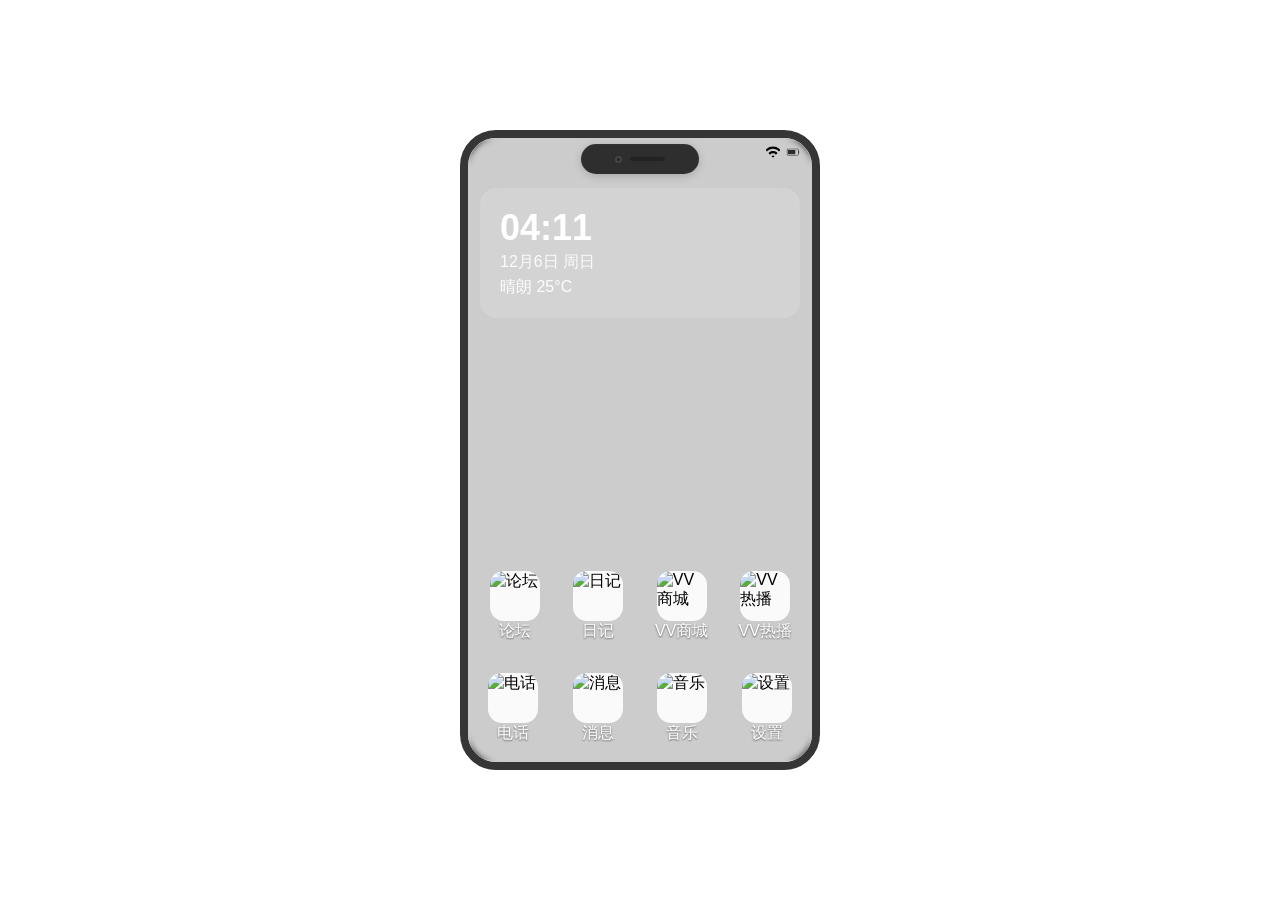
==== commit 5c191608: "增加了新的主题美化(๑•̀ㅂ•́)و✧" ====
--- a/index.html
+++ b/index.html
@@ -45,7 +45,7 @@
       <div class="widget-container">
         <div class="widget">
           <div class="time" id="mainTime">12:00</div>
-          <div class="date" id="mainDate">周一 4月15日</div>
+          <div class="date" id="mainDate">4月15日 周一</div>
           <div class="weather" id="mainWeather">晴朗 25°C</div>
         </div>
       </div>
@@ -516,9 +516,25 @@
             <span style="color:#999; font-size:12px;">点击切换 ▸</span>
           </div>     
         </div>       
+        <div style="margin-bottom:12px;">
+          <div onclick="playClickSound();showThemeDialog();" style="width:100%; padding:8px 12px; font-size:14px; border:1px solid #000; border-radius:10px; background:#fff; cursor:pointer; display:flex; align-items:center; justify-content:space-between; box-sizing:border-box;">
+            <label style="font-size:16px; display:block; cursor:pointer;">手机主题</label>
+            <span style="color:#999; font-size:12px;">点击切换 ▸</span>
+          </div>
+        </div>
         <div class="dialog-buttons">
           <button onclick="playClickSound();closeDialog('settingDialog')">关闭</button>
-        </div>         
+        </div>        
+      </div>
+    </div>
+
+    <div class="dialog" id="themeDialog">
+      <div class="dialog-content">
+        <h3>选择主题</h3>
+        <div id="themeListContainer"></div>
+        <div class="dialog-buttons" style="margin-top:12px;">
+          <button onclick="playClickSound();closeDialog('themeDialog')">关闭</button>
+        </div>
       </div>
     </div>
 
--- a/style.css
+++ b/style.css
@@ -273,7 +273,6 @@
   flex-direction: column;
   gap: 8px;
   box-sizing: border-box;
-  transition: bottom .25s ease;
 }
 .time-divider{
   align-self:center;
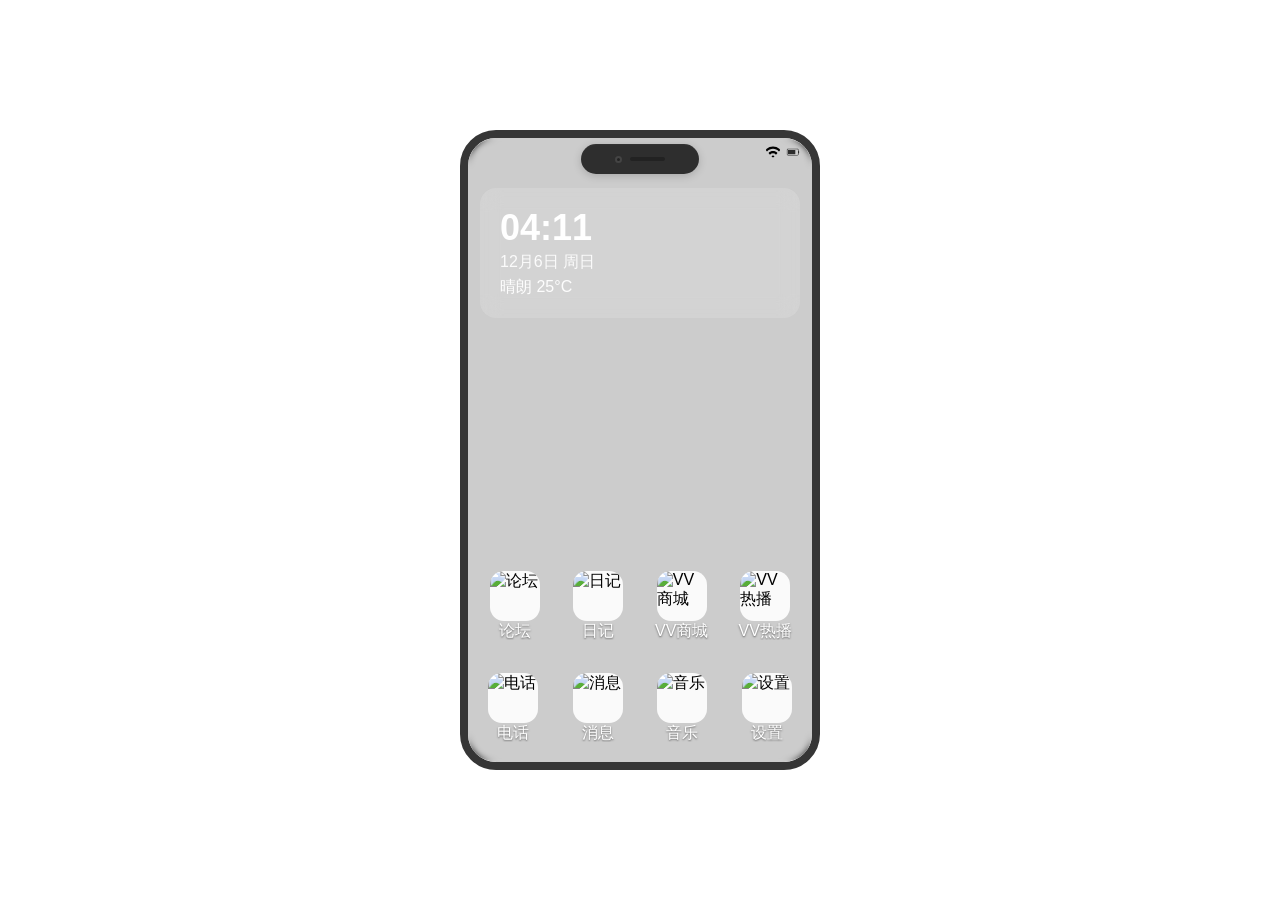
==== commit 113b9b64: "UI更新" ====
--- a/index.html
+++ b/index.html
@@ -543,9 +543,9 @@
       <div class="dialog-content">
         <h3>添加联系人</h3>
         <div class="dialog-buttons" style="flex-direction:column;gap:12px;">
-          <button onclick="playClickSound();closeDialog('addContactDialog');showDialog('existingBridgeDialog')" style="width:100%;padding:12px;font-size:15px;">已绑定角色（新建会话）</button>
+          <button onclick="playClickSound();closeDialog('addContactDialog');showDialog('existingBridgeDialog')" style="width:100%;padding:12px;font-size:15px;">已绑定角色</button>
           <button onclick="playClickSound();closeDialog('addContactDialog');showDialog('newBridgeDialog')" style="width:100%;padding:12px;font-size:15px;">新绑定角色</button>
-          <button onclick="playClickSound();closeDialog('addContactDialog')" style="width:100%;padding:12px;font-size:15px;color:#999;">取消</button>
+          <button onclick="playClickSound();closeDialog('addContactDialog')" style="width:100%;padding:12px;font-size:15px;color:#000000;">取消</button>
         </div>
       </div>
     </div>
@@ -609,6 +609,33 @@
         <div class="dialog-buttons">
           <button onclick="playClickSound();addGroup()">创建群聊</button>
           <button onclick="playClickSound();closeDialog('addGroupDialog')">取消</button>
+        </div>
+      </div>
+    </div>
+
+    <!-- 发布选择弹窗 -->
+    <div id="feedChoiceDialog" class="dialog">
+      <div class="dialog-content">
+        <h3>发布动态</h3>
+        <div class="dialog-buttons" style="flex-direction:column;gap:12px;">
+          <button onclick="playClickSound();closeDialog('feedChoiceDialog');showDialog('aiFeedPostDialog');renderAiFeedContactList()">AI角色发布动态</button>
+          <button onclick="playClickSound();closeDialog('feedChoiceDialog');showDialog('postFeedDialog')">我发布动态</button>
+          <button onclick="playClickSound();closeDialog('feedChoiceDialog')">取消</button>
+        </div>
+      </div>
+    </div>
+
+    <!-- AI角色发布动态弹窗 -->
+    <div id="aiFeedPostDialog" class="dialog">
+      <div class="dialog-content">
+        <h3>AI角色发布动态</h3>
+        <div style="margin-bottom:10px;">
+          <label style="font-size:13px;color:#000000;">选择角色：</label>
+          <div id="aiFeedContactList" style="max-height:200px;overflow-y:auto;border:1px solid #eee;border-radius:8px;margin-top:4px;background:#fff;"></div>
+        </div>
+        <div class="dialog-buttons">
+          <button onclick="playClickSound();addAiFeedPost()">发布</button>
+          <button onclick="playClickSound();closeDialog('aiFeedPostDialog')">取消</button>
         </div>
       </div>
     </div>
--- a/style.css
+++ b/style.css
@@ -129,7 +129,7 @@
 }
 .dialog.show{opacity:1}
 .dialog-content{
-  background:#fde5ec;padding:18px;border-radius:16px;width:90%;max-width:290px;max-height:74vh;
+  padding:18px;border-radius:16px;width:90%;max-width:290px;max-height:74vh;
   overflow-y:auto;transform:scale(.9);transition:all .3s ease;border:2px solid #000
 }
 .dialog.show .dialog-content{transform:scale(1)}
@@ -248,6 +248,19 @@
 .feed-comment{font-size:12px;color:#444;line-height:1.4}
 .feed-comment strong{color:#576b95}
 .feed-op-btn{border:none;background:#f2f2f2;padding:4px 8px;border-radius:6px;font-size:12px;cursor:pointer}
+.feed-simulated-image {
+  background: #f0f0f0;
+  border-radius: 6px;
+  padding: 20px 12px;
+  text-align: center;
+  color: #666;
+  font-size: 13px;
+  aspect-ratio: 1;
+  display: flex;
+  align-items: center;
+  justify-content: center;
+  word-break: break-all;
+}
 
 /* chat */
 .chat-detail-bg{position:absolute;inset:63px 0 0 0;background-size:cover;background-position:center;z-index:0}
@@ -963,9 +976,7 @@
 /* 已绑定角色列表项 */
 .bridge-list-item {
   padding: 10px 12px;
-  border: 1px solid #ddd;
-  border-radius: 8px;
-  margin-bottom: 6px;
+  border: 0.5px solid #f2f2f2;
   cursor: pointer;
   font-size: 14px;
   background: #fff;
@@ -1069,6 +1080,25 @@
   background: transparent;
   border-radius: 10px;
 }
+
+#aiFeedContactList {
+  scrollbar-width: none;
+  -ms-overflow-style: none;
+}
+
+#aiFeedContactList::-webkit-scrollbar {
+  display: none;
+}
+
+#existingBridgeList {
+  scrollbar-width: none;
+  -ms-overflow-style: none;
+}
+
+#existingBridgeList::-webkit-scrollbar {
+  display: none;
+}
+
 
 /* 时间模式选择器 */
 #timeModeSelect {
